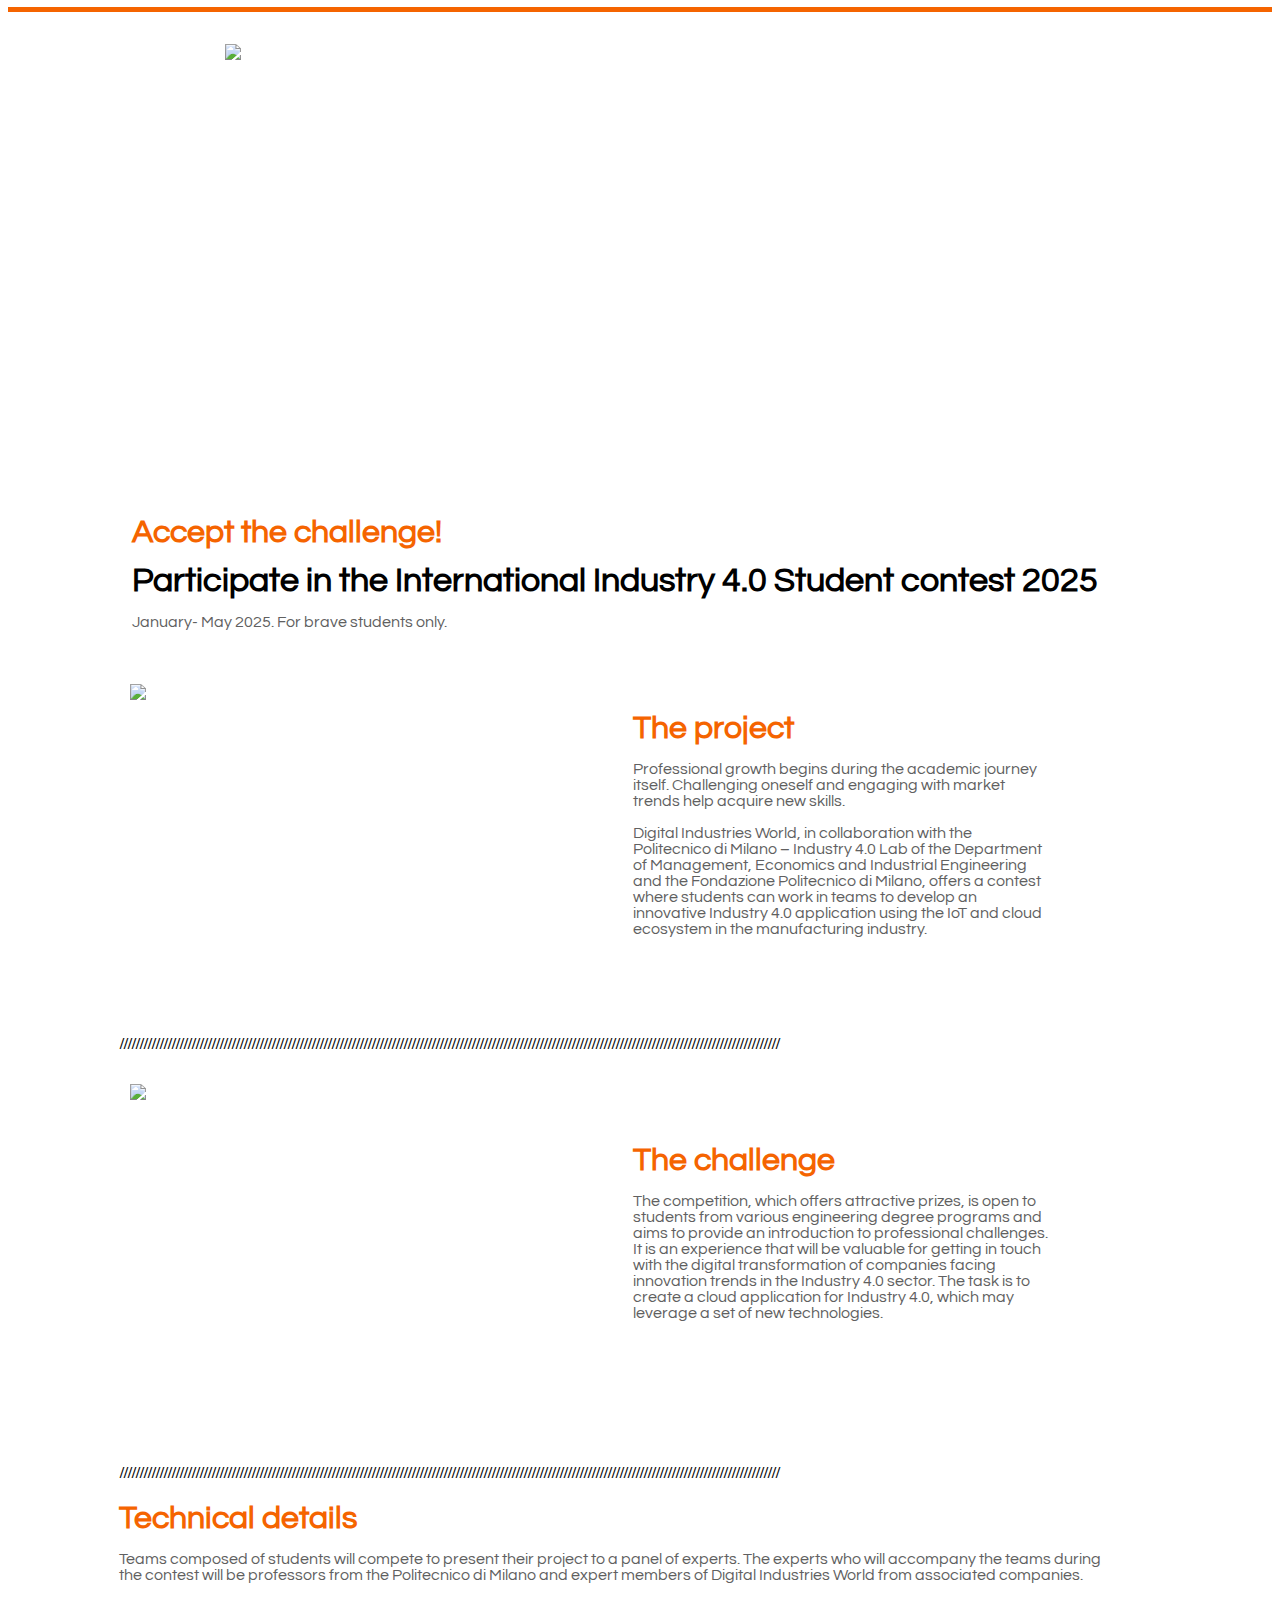
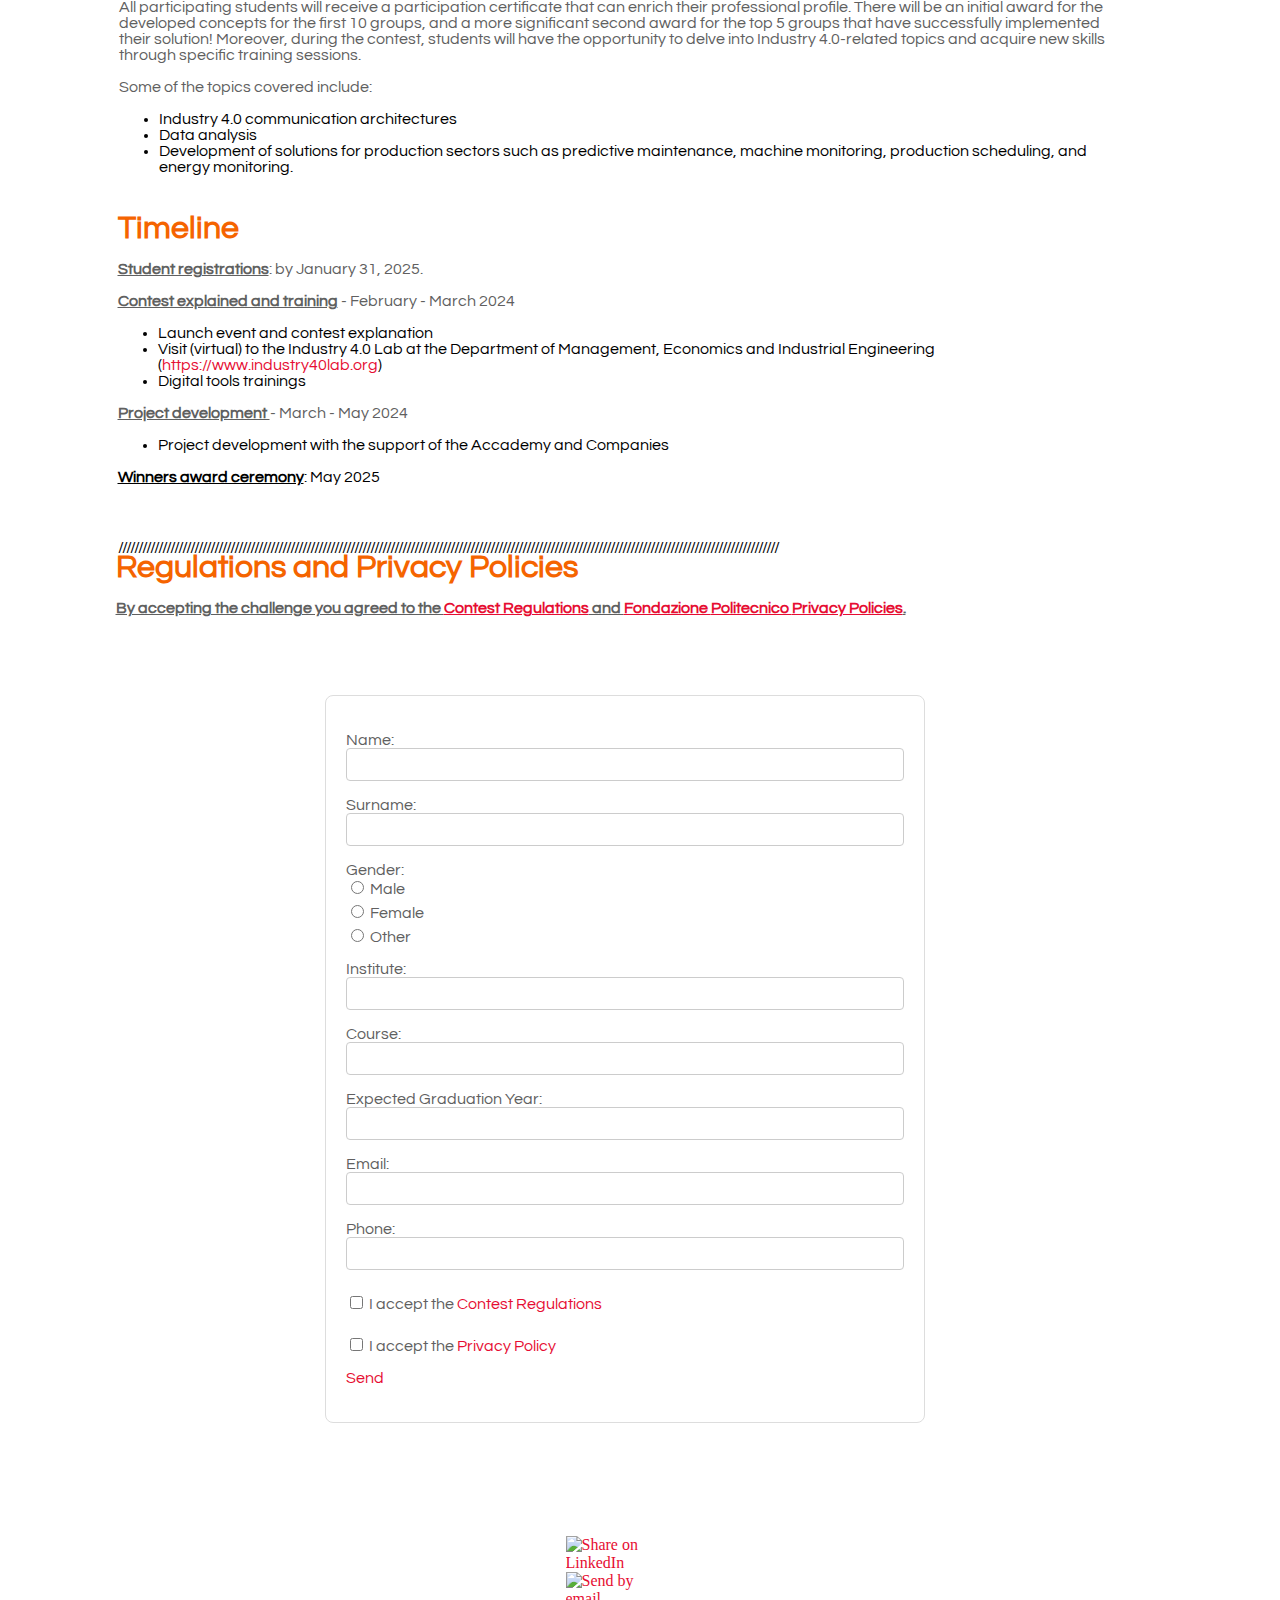
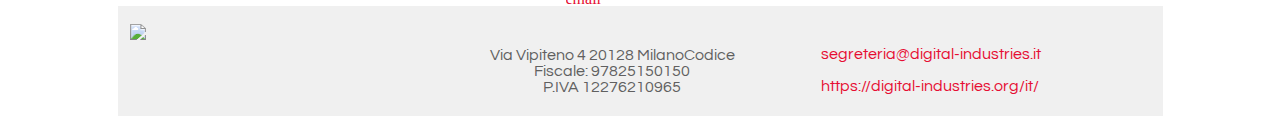
==== editable.html @ 985f57b2 "Batch update" ====
<!DOCTYPE html><html lang="en"><head><script class="silex-json-styles" type="text/javascript" data-silex-static="">
    window.silex = window.silex || {}
    window.silex.data = {"site":{"width":1045},"pages":[{"id":"page-home","displayName":"Home","link":{"linkType":"LinkTypePage","href":"#!page-home"},"canDelete":true,"canProperties":true,"canMove":true,"canRename":true,"opened":false}]}</script>
    <title>Industry 4.0 Student Contest</title>
    <meta charset="UTF-8">
    <meta name="generator" content="Silex v2.2.14">

    <style class="silex-style">* {box-sizing: border-box; margin: 10; padding: 10;}form {max-width: 600px; margin: 20px auto; padding: 20px; border: 1px solid #ddd; border-radius: 8px;}div {margin-bottom: 15px;}label {display: block; margin-bottom: 5px;}input[type="text"],
input[type="email"],
input[type="tel"],
input[type="number"] {width: 100%; padding: 8px; border: 1px solid #ccc; border-radius: 4px;}.radio-group label {display: inline-block; margin-right: 10px;}input[type="checkbox"],
input[type="submit"] {margin-top: 10px;}input[type="submit"] {background-color: #555555; color: white; border: none; padding: 10px 20px; border-radius: 5px; cursor: pointer;}input[type="submit"]:hover {background-color: #E60D32;}@media (max-width: 600px) {form {padding: 15px;}.radio-group label {display: block; margin-bottom: 5px;}}</style>
    <style class="silex-inline-styles">.body-initial {cursor: auto; background-color: rgba(255,255,255,1); position: static;}.silex-id-1483130857943-13 {background-color: rgba(245,100,0,1); min-width: 980px; position: static; margin-top: -1px;}.silex-id-1483130857943-12 {background-color: transparent; min-height: 5px; position: relative; margin-left: auto; margin-right: auto;}.silex-id-1483131519736-31 {position: static; margin-top: -1px; background-color: transparent;}.silex-id-1483131519736-30 {background-color: transparent; min-height: 148px; position: relative; margin-left: auto; margin-right: auto;}.silex-id-1436036524230-27 {width: 977px; top: -1px; left: 13px; min-height: 147px; position: absolute; background-color: transparent; margin-left: 1px;}.silex-id-1483130397853-8 {position: static; margin-top: -1px; background-color: transparent;}.silex-id-1483130397854-9 {background-color: transparent; min-height: 331.9895935058594px; position: relative; margin-left: auto; margin-right: auto;}.silex-id-1436036523626-21 {width: 415px; top: 45px; left: 515px; min-height: 248px; position: absolute;}.silex-id-1483131239726-14 {position: static; margin-top: -1px;}.silex-id-1483131239727-15 {background-color: transparent; min-height: 415.4869689941406px; position: relative; margin-left: auto; margin-right: auto;}.silex-id-1483131239727-17 {width: 978px; top: 22px; left: 1px; min-height: 26px; position: absolute;}.silex-id-1483131239727-16 {width: 456px; top: 17.002593994140625px; left: 12.725189208984375px; height: 295px; position: absolute;}.silex-id-1483131239727-18 {width: 415px; top: 131px; left: 515px; min-height: 198px; position: absolute;}.silex-id-1483131242514-19 {position: static; margin-top: -1px;}.silex-id-1483131242514-20 {background-color: transparent; min-height: 355px; position: relative; margin-left: auto; margin-right: auto;}.silex-id-1483131242515-22 {width: 978px; top: 22px; left: 1px; min-height: 26px; position: absolute;}.silex-id-1483131242515-23 {width: 990px; top: 60px; left: 1px; min-height: 306px; position: absolute;}.silex-id-1483131410737-26 {background-color: transparent; min-height: 525px; position: relative; margin-left: auto; margin-right: auto;}.silex-id-1436036521716-2 {width: 457px; top: 59px; left: 522px; min-height: 393px; position: absolute;}.silex-id-1436036522220-7 {width: 271px; top: 24.69110107421875px; left: 359px; min-height: 88px; position: absolute;}.silex-id-1706621269499-12 {position: static; background-color: transparent;}.silex-id-1706621269508-13 {min-height: 985px; background-color: rgb(255, 255, 255); position: relative; margin-left: auto; margin-right: auto;}.silex-id-1706621905171-20 {position: static;}.silex-id-1706621905171-21 {min-height: 110px; background-color: rgba(240,240,240,1); position: relative; margin-left: auto; margin-right: auto;}.silex-id-1706622668402-23 {width: 972px; min-height: 106.65625px; position: absolute; top: 30px; left: -2px;}.silex-id-1706632173088-25 {width: 976px; top: 18px; left: 0px; min-height: 39px; position: absolute;}.silex-id-1706634041254-1 {width: 256px; min-height: 85px; position: absolute; top: 24px; left: 703px;}.silex-id-1706634193693-2 {position: static;}.silex-id-1706634193694-3 {min-height: 69.75px; background-color: rgb(255, 255, 255); position: relative; margin-left: auto; margin-right: auto;}.silex-id-1706634204290-4 {width: 83px; min-height: 50px; background-color: transparent; position: absolute; top: -1px; left: 448px;}.silex-id-1706637664402-2 {width: 278px; height: 73px; position: absolute; top: 18px; left: 12.680496215820312px;}.silex-id-1706638518205-3 {width: 466px; height: 319px; position: absolute; top: 71px; left: 12.347198486328125px;}.silex-id-1706640988775-6 {min-height: 100px; background-color: rgba(255,255,255,1); position: relative; margin-left: auto; margin-right: auto;}.silex-id-1706641722774-8 {position: static;}.silex-id-1706641722774-9 {min-height: 464px; background-color: rgb(255, 255, 255); position: relative; margin-left: auto; margin-right: auto;}.silex-id-1706702263190-3 {min-height: 728.3125px; background-color: rgb(255, 255, 255); position: relative; margin-left: auto; margin-right: auto;}.silex-id-1706703063532-4 {position: static;}.silex-id-1706703063532-5 {min-height: 294px; background-color: rgb(255, 255, 255); position: relative; margin-left: auto; margin-right: auto;}.silex-id-1706703091020-8 {width: 981px; top: 0px; left: 0px; min-height: 297px; position: absolute;}.silex-id-1733834994401-3 {width: 868px; min-height: 813px; background-color: rgb(255, 255, 255); position: absolute; top: 154px; left: 73px;}.silex-id-1733840143765-8 {width: 803px; height: 437px; position: absolute; top: 17px; left: 107px;}@media only screen and (max-width: 480px) {.silex-id-1483131519736-31 {top: 401px; left: 0px;}.silex-id-1483131519736-30 {min-height: 415px;}.silex-id-1436036524230-27 {top: 44px; left: -1px; width: 440px; min-height: 325px;}.silex-id-1483130397853-8 {top: 730px; left: 0px;}.silex-id-1483130397854-9 {min-height: 445.433349609375px;}.silex-id-1483131239726-14 {top: 1470px; left: 0px;}.silex-id-1483131239727-15 {min-height: 735px;}.silex-id-1483131239727-16 {height: 322px; top: -5px; left: 0px; width: 464px;}.silex-id-1483131242514-19 {top: 2205px; left: 0px;}.silex-id-1483131242514-20 {min-height: 456.433349609375px;}.silex-id-1483131242515-23 {top: 384px; left: 15px; width: 415px; min-height: 314px;}.silex-id-1483131410737-26 {top: 0px; left: 12px; width: 445px; min-height: 791px;}.silex-id-1706703091020-8 {top: 384px; left: 15px; width: 415px; min-height: 314px;}}</style>

    <script type="text/javascript" src="https://editor.silex.me/static/2.12/jquery.js" data-silex-static=""></script>
    <script type="text/javascript" src="https://editor.silex.me/static/2.12/jquery-ui.js" data-silex-static="" data-silex-remove-publish=""></script>
    <script type="text/javascript" src="https://editor.silex.me/static/2.12/pageable.js" data-silex-static="" data-silex-remove-publish=""></script>
    <script type="text/javascript" src="https://editor.silex.me/static/2.12/front-end.js" data-silex-static=""></script>
    <link rel="stylesheet" href="https://editor.silex.me/static/2.12/normalize.css" data-silex-static="">
    <link rel="stylesheet" href="https://editor.silex.me/static/2.12/front-end.css" data-silex-static="">

    

    

    






    
    <style class="silex-style-settings">.website-width {width: 1045px;}@media (min-width: 481px) {.silex-editor {min-width: 1245px;}}</style>































    
    
<meta name="viewport" content="width=device-width, initial-scale=1"><script type="text/javascript" class="silex-script">function validateForm() {
    // Validate text fields
    var fields = ["name", "surname", "institute", "course", "graduationYear", "email", "phone"];
    for (var i = 0; i < fields.length; i++) {
        var field = document.forms["RegisterIndustryContest"][fields[i]].value;
        if (field == null || field == "") {
            alert("All fields must be filled out");
            return false;
        }
    }

    // Validate gender radio buttons
    if (!document.querySelector('input[name="gender"]:checked')) {
        alert("Please select a gender");
        return false;
    }

    // Validate checkboxes
    if (!document.forms["RegisterIndustryContest"]["acceptRegulationsAndPolicies"].checked) {
        alert("You must agree to the contest regulations and privacy policy");
        return false;
    }

    // Validate reCAPTCHA
    var recaptcha = grecaptcha.getResponse();
    if (recaptcha.length == 0) {
        alert("Please verify that you are not a robot");
        return false;
    }

    return true;
}</script><meta property="description" content="Industry 4.0 Student Contest - Politecnico di Milano - Digital Industries World"><link href="../../contest2024/main/assets/rsz_1mw_icon_32x32_transp.png" rel="shortcut icon"><link href="https://fonts.googleapis.com/css?family=Questrial" rel="stylesheet" class="silex-custom-font"><link href="https://fonts.googleapis.com/css?family=Noto" rel="stylesheet" class="silex-custom-font"><meta content="summary" property="twitter:card"><meta property="og:type" content="website"><meta property="twitter:title" content="Industry 4.0 Student Contest 2024"><meta property="og:title" content="Industry 4.0 Student Contest 2024"><meta property="twitter:description" content="Accept the challenge! Participate in the International Industry 4.0 Student Contest 2024, meet industry leaders and win fantastic awards!!"><meta property="og:description" content="Accept the challenge! Participate in the International Industry 4.0 Student Contest 2024, meet industry leaders and win fantastic awards!!"><meta property="twitter:image" content="https://mindsphereworlditalia-my.sharepoint.com/:i:/g/personal/segreteria_digital-industries_it/EdiGOzaI0X9IsjqJB8mJgxABerz6CBx1lq3GcPAYELrF3A?e=c0Lte7"><meta property="og:image" content="https://mindsphereworlditalia-my.sharepoint.com/:i:/g/personal/segreteria_digital-industries_it/EdiGOzaI0X9IsjqJB8mJgxABerz6CBx1lq3GcPAYELrF3A?e=c0Lte7"><style class="silex-prodotype-style" data-style-id="all-style">h1 {font-family: 'Questrial'; font-weight: bolder; color: #F56400; line-height: 0.5;}h2 {font-family: 'Questrial'; font-weight: bold; font-size: 34px; margin-top: 0; margin-bottom: 0;}h3 {font-family: 'Questrial'; font-weight: bold; font-size: 32px; color: #F56400; margin-top: 0; margin-bottom: 0;}.text-element > .silex-element-content {font-family: 'Questrial'; font-weight: normal;}p {font-family: 'Questrial'; color: #606060;}a {color: #E60D32; text-decoration: none;}[data-silex-href] {color: #E60D32; text-decoration: none;}b {text-decoration: underline;}@media only screen and (max-width: 480px) {h1 {line-height: 1;}.text-element > .silex-element-content {font-size: 22px;}}</style><style class="silex-prodotype-style" data-style-id="nav">.nav.text-element > .silex-element-content {text-align: center;}.nav a {color: #606060; text-decoration: none;}.nav [data-silex-href] {color: #606060; text-decoration: none;}.nav .page-link-active {color: #B4E5E8;}</style><style class="silex-prodotype-style" data-style-id="hamburger-menu">@media only screen and (max-width: 480px) {.hamburger-menu.text-element > .silex-element-content {line-height: 2;}.hamburger-menu a {color: #606060;}.hamburger-menu [data-silex-href] {color: #606060;}.hamburger-menu ul li {list-style-type: none; font-size: 1.5em;}.hamburger-menu .page-link-active {color: #B4E5E8;}}</style><style class="silex-prodotype-style" data-style-id="style-centered">.style-centered.text-element > .silex-element-content {text-align: center;}</style><meta content="summary_large_image" name="twitter:card"></head>

<body data-silex-type="container-element" class="body-initial all-style enable-mobile prevent-resizable prevent-selectable editable-style silex-runtime" data-silex-id="body-initial" style="">
    
    
    



    



































    













    
    

    



    
    






























<div data-silex-type="container-element" class="container-element editable-style silex-id-1483130857943-13 section-element small-height website-min-width hide-on-mobile prevent-resizable" data-silex-id="silex-id-1483130857943-13" style="">
        <div data-silex-type="container-element" class="editable-style silex-element-content website-width silex-id-1483130857943-12 container-element" data-silex-id="silex-id-1483130857943-12" style=""></div>
    </div><section data-silex-type="container-element" class="editable-style section-element silex-id-1706641722774-8 page-home paged-element" data-silex-id="silex-id-1706641722774-8" style=""><div data-silex-type="container-element" class="editable-style container-element silex-id-1706641722774-9 silex-element-content website-width prevent-draggable" data-silex-id="silex-id-1706641722774-9" style=""><div data-silex-type="image-element" class="editable-style image-element silex-id-1733840143765-8" data-silex-id="silex-id-1733840143765-8" style=""><img src="../../contest2024/main/assets/StudentContest2025.png"></div></div></section><section data-silex-type="container-element" class="container-element editable-style silex-id-1483131519736-31 section-element website-min-width prevent-resizable page-home paged-element" data-silex-id="silex-id-1483131519736-31" style="">
        <div data-silex-type="container-element" class="editable-style silex-element-content website-width silex-id-1483131519736-30 container-element" data-silex-id="silex-id-1483131519736-30" style="">
            
        <div data-silex-type="text-element" class="editable-style text-element silex-id-1436036524230-27" data-silex-id="silex-id-1436036524230-27" style="">
                <div class="silex-element-content normal"><h1>Accept the challenge!</h1><h2>Participate in the International Industry 4.0 Student contest 2025</h2>
                    <p>January- May 2025. For brave students only.</p>
                </div>
            </div></div>
    </section><section data-silex-type="container-element" class="container-element editable-style section-element silex-id-1483130397853-8 website-min-width prevent-resizable page-home paged-element" data-silex-id="silex-id-1483130397853-8" style="">
        <div data-silex-type="container-element" class="editable-style silex-element-content website-width container-element silex-id-1483130397854-9" data-silex-id="silex-id-1483130397854-9" style="">
            
            

            
        <div data-silex-type="image-element" class="editable-style image-element silex-id-1483131239727-16" data-silex-id="silex-id-1483131239727-16" style=""><img src="https://images.unsplash.com/photo-1567789884554-0b844b597180?crop=entropy&amp;cs=tinysrgb&amp;fit=max&amp;fm=jpg&amp;ixid=M3wzNDc5fDB8MXxzZWFyY2h8N3x8aW5kdXN0cnl8ZW58MHx8fHwxNzA2NjM4MzM5fDA&amp;ixlib=rb-4.0.3&amp;q=80&amp;w=1080"></div><div data-silex-type="text-element" class="editable-style text-element product-details silex-id-1436036523626-21" data-silex-id="silex-id-1436036523626-21" style="">
                <div class="silex-element-content normal">
                    <h3>The project</h3>
                    
                        
                    
                    
                        <p>Professional growth begins during the academic journey itself. Challenging oneself and engaging with market trends help acquire new skills.<br><br>Digital Industries World, in collaboration with the Politecnico di Milano – Industry 4.0 Lab of the Department of Management, Economics and Industrial Engineering and the Fondazione Politecnico di Milano, offers a contest where students can work in teams to develop an innovative Industry 4.0 application using the IoT and cloud ecosystem in the manufacturing industry.<br></p>
                    
                </div>
            </div></div>
    </section><section data-silex-type="container-element" class="container-element editable-style section-element silex-id-1483131239726-14 website-min-width prevent-resizable page-home paged-element" data-silex-id="silex-id-1483131239726-14">

        <div data-silex-type="container-element" class="editable-style silex-element-content website-width container-element silex-id-1483131239727-15" data-silex-id="silex-id-1483131239727-15" style="">
            
            

            
        <div data-silex-type="text-element" class="editable-style text-element full-width grey-text silex-id-1483131239727-17 hide-on-mobile" data-silex-id="silex-id-1483131239727-17">
                <div class="silex-element-content normal">
                    /////////////////////////////////////////////////////////////////////////////////////////////////////////////////////////////////////////////////////////////////////
                </div>
            </div><div data-silex-type="image-element" class="editable-style image-element silex-id-1706638518205-3" data-silex-id="silex-id-1706638518205-3" style=""><img src="https://images.unsplash.com/photo-1520333789090-1afc82db536a?crop=entropy&amp;cs=tinysrgb&amp;fit=max&amp;fm=jpg&amp;ixid=M3wzNDc5fDB8MXxzZWFyY2h8Mjd8fGRpZ2l0YWwlMjBpbmR1c3RyeXxlbnwwfHx8fDE3MDY2Mzg0OTB8MA&amp;ixlib=rb-4.0.3&amp;q=80&amp;w=1080"></div><div data-silex-type="text-element" class="editable-style text-element product-details silex-id-1483131239727-18" data-silex-id="silex-id-1483131239727-18" style="">
                <div class="silex-element-content normal">
                    <h3>The challenge</h3>
                    
                        
                    
                    
                        <p>The competition, which offers attractive prizes, is open to students from various engineering degree programs and aims to provide an introduction to professional challenges. It is an experience that will be valuable for getting in touch with the digital transformation of companies facing innovation trends in the Industry 4.0 sector. The task is to create a cloud application for Industry 4.0, which may leverage a set of new technologies.<br></p>
                    
                </div>
            </div></div>
    </section><section data-silex-type="container-element" class="container-element editable-style section-element silex-id-1483131242514-19 website-min-width prevent-resizable page-home paged-element" data-silex-id="silex-id-1483131242514-19">

        <div data-silex-type="container-element" class="editable-style silex-element-content website-width container-element silex-id-1483131242514-20" data-silex-id="silex-id-1483131242514-20" style="">
            
            

            
        <div data-silex-type="text-element" class="editable-style text-element full-width grey-text silex-id-1483131242515-22 hide-on-mobile" data-silex-id="silex-id-1483131242515-22">
                <div class="silex-element-content normal">
                    /////////////////////////////////////////////////////////////////////////////////////////////////////////////////////////////////////////////////////////////////////
                </div>
            </div><div data-silex-type="text-element" class="editable-style text-element product-details silex-id-1483131242515-23" data-silex-id="silex-id-1483131242515-23" style="">
                <div class="silex-element-content normal">
                    <h3>Technical details</h3>
                    
                        
                    
                    
                        <p>Teams composed of students will compete to present their project to a panel of experts. The experts who will accompany the teams during the contest will be professors from the Politecnico di Milano and expert members of Digital Industries World from associated companies. <br><br>All participating students will receive a participation certificate that can enrich their professional profile. There will be an initial award for the developed concepts for the first 10 groups, and a more significant second award for the top 5 groups that have successfully implemented their solution! Moreover, during the contest, students will have the opportunity to delve into Industry 4.0-related topics and acquire new skills through specific training sessions.<br><br>Some of the topics covered include:<br></p><ul><li>  Industry 4.0 communication architectures</li><li>  Data analysis</li><li>  Development of solutions for production sectors such as predictive maintenance, machine monitoring, production scheduling, and energy monitoring.</li></ul><p></p>
                    
                </div>
            </div></div>
    </section><section data-silex-type="container-element" class="editable-style section-element silex-id-1706703063532-4 page-home paged-element" data-silex-id="silex-id-1706703063532-4" style=""><div data-silex-type="container-element" class="editable-style container-element silex-id-1706703063532-5 silex-element-content website-width prevent-draggable" data-silex-id="silex-id-1706703063532-5" style=""><div data-silex-type="text-element" class="editable-style text-element silex-id-1706703091020-8 product-details" data-silex-id="silex-id-1706703091020-8" title="" style=""><div class="silex-element-content normal">
                    <h3>Timeline</h3>
                    
                        
                    
                    
                        <p><b>Student
registrations</b>: by January 31,
2025.<br></p>

<p><b>Contest explained and training</b> - February - March 2024</p>

<p></p><ul><li>Launch event and contest explanation</li><li>Visit
(virtual) to the Industry 4.0 Lab at the Department of Management, Economics and
Industrial Engineering (<a href="https://www.industry40lab.org">https://www.industry40lab.org</a>)</li><li>Digital tools trainings</li></ul>



<p><b>Project development&nbsp;</b>- March - May 2024</p>

<p></p><ul><li>Project development with the support
of the Accademy and Companies</li></ul><p></p>

<b>Winners award ceremony</b>: May 2025<br><p></p><p></p>
                    
                </div></div></div></section><section data-silex-type="container-element" class="editable-style section-element silex-id-1706621269499-12 page-home paged-element" data-silex-id="silex-id-1706621269499-12" style=""><div data-silex-type="container-element" class="editable-style container-element silex-id-1706621269508-13 silex-element-content website-width prevent-draggable" data-silex-id="silex-id-1706621269508-13" style=""><div data-silex-type="text-element" class="editable-style text-element silex-id-1706632173088-25 full-width grey-text hide-on-mobile" data-silex-id="silex-id-1706632173088-25" title="" style=""><div class="silex-element-content normal">
                    /////////////////////////////////////////////////////////////////////////////////////////////////////////////////////////////////////////////////////////////////////
                </div></div><div data-silex-type="text-element" class="editable-style text-element silex-id-1706622668402-23 page-home paged-element" data-silex-id="silex-id-1706622668402-23" style=""><div class="silex-element-content normal"><h3>Regulations and Privacy Policies</h3><p></p><p><b>By accepting the challenge
you agreed to the </b><a href="https://mindsphereworlditalia-my.sharepoint.com/:b:/g/personal/segreteria_digital-industries_it/EanlhNmRC_tLqLolCWpLkZwBXn-FRxsTabhXJ-xCpa49gw?e=0gcQWg" target="_blank" title="Contest regulation"><b>Contest Regulations</b></a><b>&nbsp;and </b><a href="#!page-home" title="Fondazione Politecnico Privacy Policies" class="page-link-active"><b>Fondazione </b></a><a href="https://www.fondazionepolitecnico.it/privacy-policy/" target="_blank" title="Fondazione Politecnico Privacy Policies"><b>Politecnico </b></a><a href="#!page-home" title="Fondazione Politecnico Privacy Policies" class="page-link-active"><b>Privacy Policies</b></a><b>.</b></p><p></p><span class="_wysihtml-temp-caret-fix" style="position: absolute; display: block; min-width: 1px; z-index: 99999;">﻿</span></div></div><div data-silex-type="html-element" class="editable-style html-element silex-id-1733834994401-3" data-silex-id="silex-id-1733834994401-3" style=""><div class="silex-element-content"><form name="RegisterIndustryContest" method="POST" data-netlify-recaptcha="true" data-netlify="true" onsubmit="return validateForm()">
        <p>
            <label>Name: <input type="text" name="name"></label>
        </p>
        <p>
            <label>Surname: <input type="text" name="surname"></label>
        </p>
        <p>
            Gender: 
            <label><input type="radio" name="gender" value="male"> Male</label>
            <label><input type="radio" name="gender" value="female"> Female</label>
            <label><input type="radio" name="gender" value="other"> Other</label>
        </p>
        <p>
            <label>Institute: <input type="text" name="institute"></label>
        </p>
        <p>
            <label>Course: <input type="text" name="course"></label>
        </p>
        <p>
            <label>Expected Graduation Year: <input type="number" name="graduationYear" min="2024"></label>
        </p>
        <p>
            <label>Email: <input type="email" name="email"></label>
        </p>
        <p>
            <label>Phone: <input type="tel" name="phone"></label>
        </p>
        <p>
            <label>
                <input type="checkbox" name="acceptRegulations"> 
                I accept the <a href="path_to_regulations.html" target="_blank">Contest Regulations</a>
            </label>
        </p>
        <p>
            <label>
                <input type="checkbox" name="acceptPrivacy"> 
                I accept the <a href="path_to_privacy_policy.html" target="_blank">Privacy Policy</a>
            </label>
        </p>
        <div data-netlify-recaptcha="true"></div>
        <p>
            <a class="button" type="submit" href="#">Send</a>
        </p>
    </form></div></div></div></section><section data-silex-type="container-element" class="editable-style section-element silex-id-1706634193693-2 page-home paged-element" data-silex-id="silex-id-1706634193693-2" style=""><div data-silex-type="container-element" class="editable-style container-element silex-id-1706634193694-3 silex-element-content website-width prevent-draggable" data-silex-id="silex-id-1706634193694-3" style=""><div data-silex-type="html-element" class="editable-style html-element silex-id-1706634204290-4 silex-component-share" data-silex-id="silex-id-1706634204290-4" style=""><div class="silex-element-content">
<ul class="share-buttons" id="id_1733839807166_128">
  
  
  
  
  
  
  
  
  <li><a href="http://www.linkedin.com/shareArticle?mini=true&amp;url=https://digital-industries.academy/&amp;title=Industry%204.0%20Student%20Contest%202025&amp;summary=Look%20at%20this!%20%0AIt%20sounds%20interesting&amp;source=https://digital-industries.academy/" target="_blank" title="Share on LinkedIn"><img alt="Share on LinkedIn" data-silex-static="" src="/static/2.7/simplesharingbuttons/flat_web_icon_set/color/LinkedIn.png"></a></li>
  
  
  
  
  <li><a href="mailto:?subject=Industry%204.0%20Student%20Contest%202025&amp;body=Look%20at%20this!%20%0AIt%20sounds%20interesting:%20https://digital-industries.academy/" target="_blank" title="Send email"><img alt="Send by email" data-silex-static="" src="/static/2.7/simplesharingbuttons/flat_web_icon_set/color/Email.png"></a></li>
  
</ul>

<style>#id_1733839807166_128.share-buttons {list-style: none; padding: 0;}#id_1733839807166_128.share-buttons li {display: inline;}#id_1733839807166_128.share-buttons .sr-only {position: absolute; clip: rect(1px, 1px, 1px, 1px); padding: 0; border: 0; height: 1px; width: 1px; overflow: hidden;}</style>
</div></div></div></section><section data-silex-type="container-element" class="editable-style section-element silex-id-1706621905171-20 page-home paged-element" data-silex-id="silex-id-1706621905171-20" style=""><div data-silex-type="container-element" class="editable-style container-element silex-id-1706621905171-21 silex-element-content website-width prevent-draggable" data-silex-id="silex-id-1706621905171-21" style=""><div data-silex-type="image-element" class="editable-style image-element silex-id-1706637664402-2" data-silex-id="silex-id-1706637664402-2" style=""><img src="../../contest2024/main/assets/diworld_logo_ita_orange_800.png"></div><div data-silex-type="text-element" class="editable-style text-element silex-id-1436036522220-7 full-width small-text style-centered" data-silex-id="silex-id-1436036522220-7" style="">
                <div class="silex-element-content normal">
                    <p>

</p><p>Via Vipiteno 4 20128 MilanoCodice Fiscale: 97825150150<br>P.IVA 12276210965<br></p><p></p><span class="_wysihtml-temp-caret-fix" style="position: absolute; display: block; min-width: 1px; z-index: 99999;">﻿</span></div>
            </div><div data-silex-type="text-element" class="editable-style text-element silex-id-1706634041254-1" data-silex-id="silex-id-1706634041254-1" style=""><div class="silex-element-content normal"><p><a href="mailto:segreteria@digital-industries.it" title="segreteria@digital-industries.it">segreteria@digital-industries.it</a></p><p><a href="mailto:segreteria@digital-industries.it" title="segreteria@digital-industries.it"></a><a href="https://digital-industries.org/it/" target="_self" title="Digital Industries World website">https://digital-industries.org/it/</a>

</p></div></div></div></section></body></html>
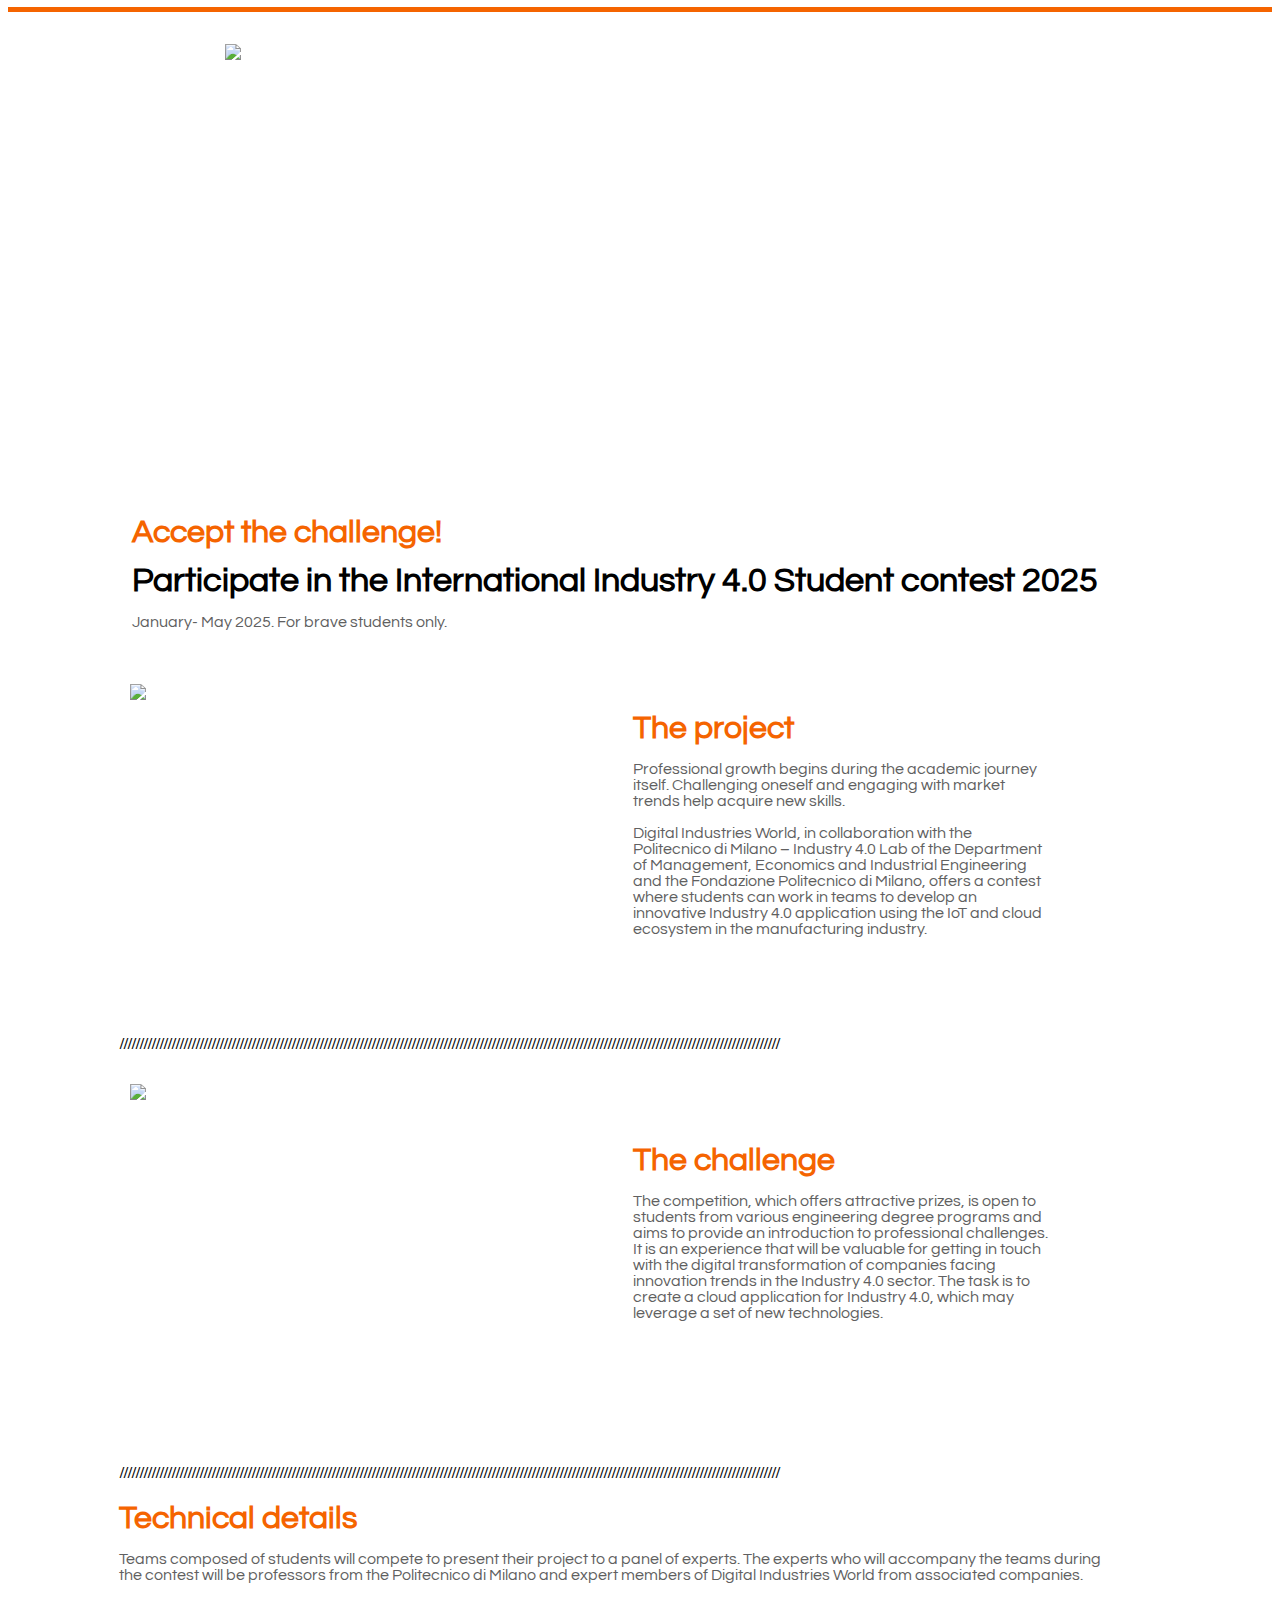
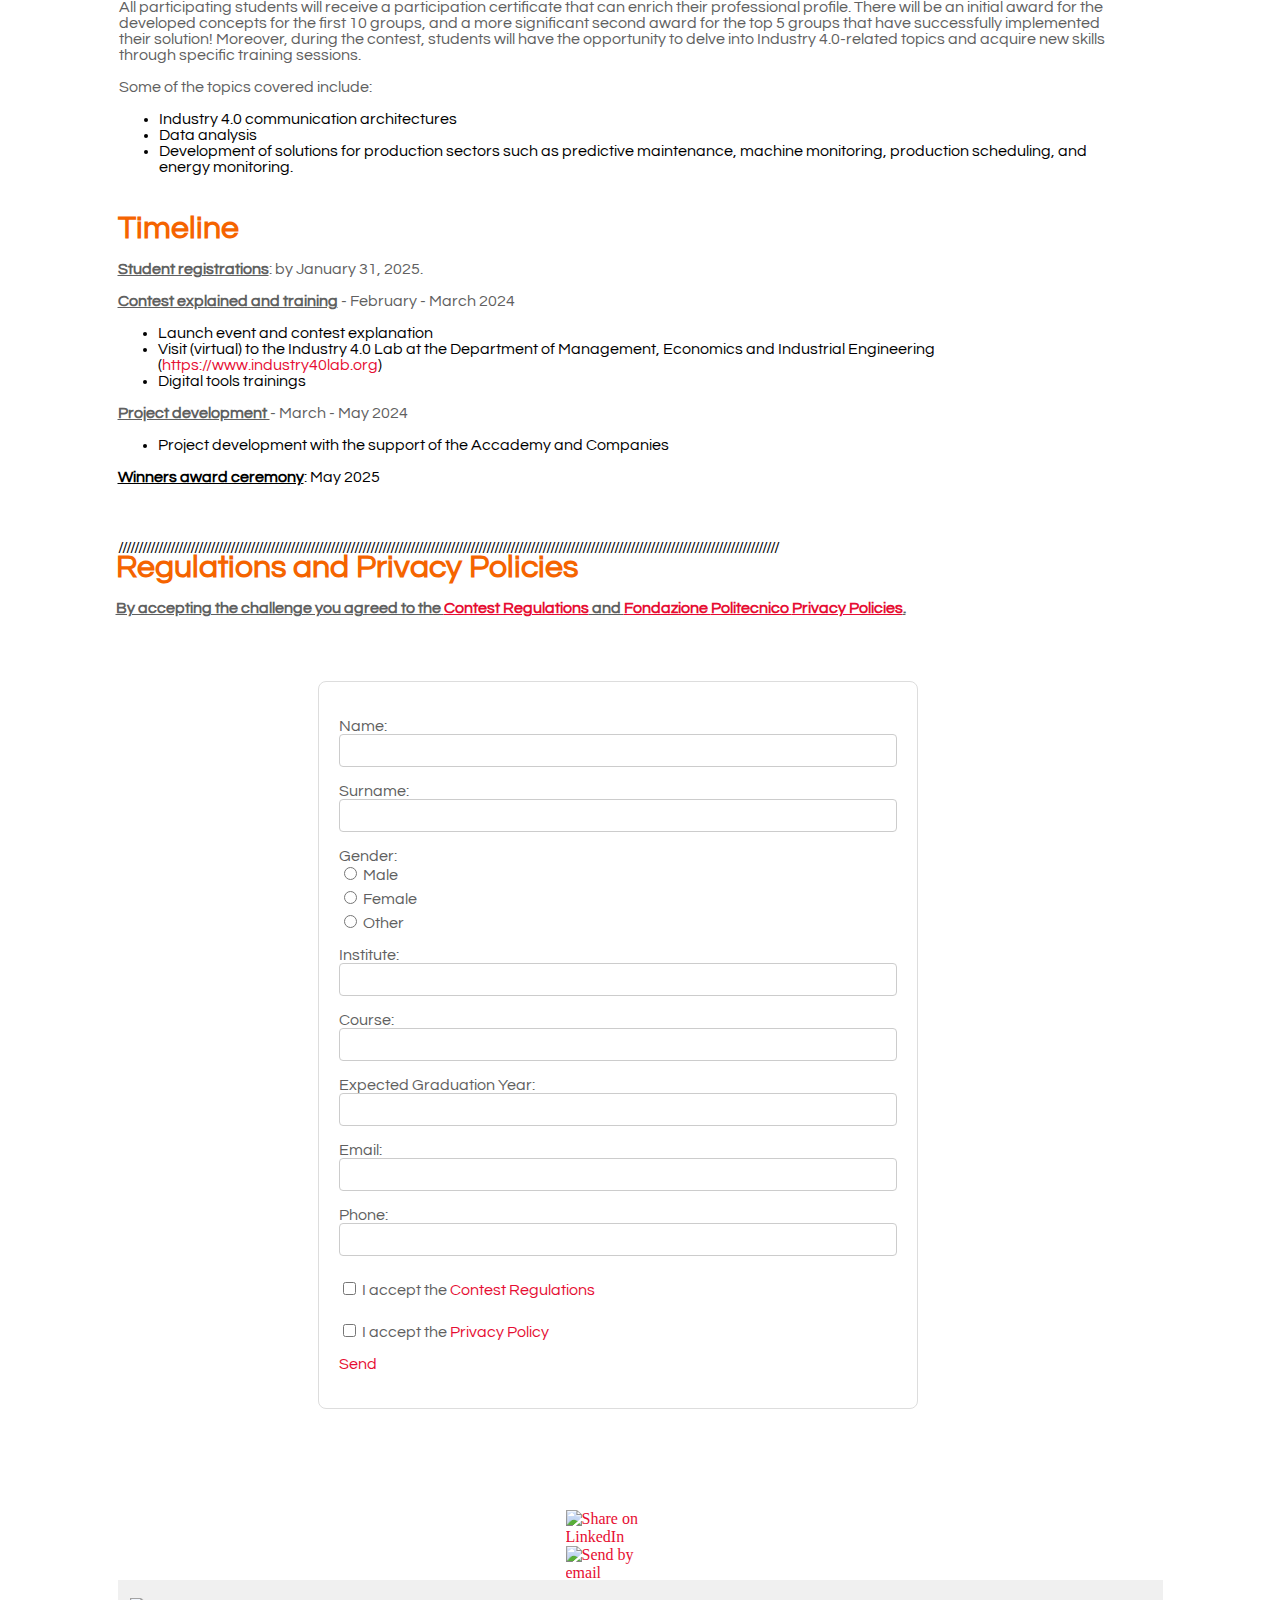
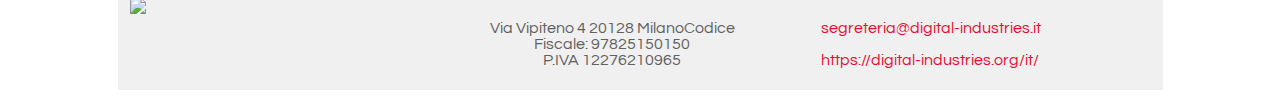
==== commit 7637f36d: "Batch update" ====
--- a/editable.html
+++ b/editable.html
@@ -10,7 +10,7 @@
 input[type="tel"],
 input[type="number"] {width: 100%; padding: 8px; border: 1px solid #ccc; border-radius: 4px;}.radio-group label {display: inline-block; margin-right: 10px;}input[type="checkbox"],
 input[type="submit"] {margin-top: 10px;}input[type="submit"] {background-color: #555555; color: white; border: none; padding: 10px 20px; border-radius: 5px; cursor: pointer;}input[type="submit"]:hover {background-color: #E60D32;}@media (max-width: 600px) {form {padding: 15px;}.radio-group label {display: block; margin-bottom: 5px;}}</style>
-    <style class="silex-inline-styles">.body-initial {cursor: auto; background-color: rgba(255,255,255,1); position: static;}.silex-id-1483130857943-13 {background-color: rgba(245,100,0,1); min-width: 980px; position: static; margin-top: -1px;}.silex-id-1483130857943-12 {background-color: transparent; min-height: 5px; position: relative; margin-left: auto; margin-right: auto;}.silex-id-1483131519736-31 {position: static; margin-top: -1px; background-color: transparent;}.silex-id-1483131519736-30 {background-color: transparent; min-height: 148px; position: relative; margin-left: auto; margin-right: auto;}.silex-id-1436036524230-27 {width: 977px; top: -1px; left: 13px; min-height: 147px; position: absolute; background-color: transparent; margin-left: 1px;}.silex-id-1483130397853-8 {position: static; margin-top: -1px; background-color: transparent;}.silex-id-1483130397854-9 {background-color: transparent; min-height: 331.9895935058594px; position: relative; margin-left: auto; margin-right: auto;}.silex-id-1436036523626-21 {width: 415px; top: 45px; left: 515px; min-height: 248px; position: absolute;}.silex-id-1483131239726-14 {position: static; margin-top: -1px;}.silex-id-1483131239727-15 {background-color: transparent; min-height: 415.4869689941406px; position: relative; margin-left: auto; margin-right: auto;}.silex-id-1483131239727-17 {width: 978px; top: 22px; left: 1px; min-height: 26px; position: absolute;}.silex-id-1483131239727-16 {width: 456px; top: 17.002593994140625px; left: 12.725189208984375px; height: 295px; position: absolute;}.silex-id-1483131239727-18 {width: 415px; top: 131px; left: 515px; min-height: 198px; position: absolute;}.silex-id-1483131242514-19 {position: static; margin-top: -1px;}.silex-id-1483131242514-20 {background-color: transparent; min-height: 355px; position: relative; margin-left: auto; margin-right: auto;}.silex-id-1483131242515-22 {width: 978px; top: 22px; left: 1px; min-height: 26px; position: absolute;}.silex-id-1483131242515-23 {width: 990px; top: 60px; left: 1px; min-height: 306px; position: absolute;}.silex-id-1483131410737-26 {background-color: transparent; min-height: 525px; position: relative; margin-left: auto; margin-right: auto;}.silex-id-1436036521716-2 {width: 457px; top: 59px; left: 522px; min-height: 393px; position: absolute;}.silex-id-1436036522220-7 {width: 271px; top: 24.69110107421875px; left: 359px; min-height: 88px; position: absolute;}.silex-id-1706621269499-12 {position: static; background-color: transparent;}.silex-id-1706621269508-13 {min-height: 985px; background-color: rgb(255, 255, 255); position: relative; margin-left: auto; margin-right: auto;}.silex-id-1706621905171-20 {position: static;}.silex-id-1706621905171-21 {min-height: 110px; background-color: rgba(240,240,240,1); position: relative; margin-left: auto; margin-right: auto;}.silex-id-1706622668402-23 {width: 972px; min-height: 106.65625px; position: absolute; top: 30px; left: -2px;}.silex-id-1706632173088-25 {width: 976px; top: 18px; left: 0px; min-height: 39px; position: absolute;}.silex-id-1706634041254-1 {width: 256px; min-height: 85px; position: absolute; top: 24px; left: 703px;}.silex-id-1706634193693-2 {position: static;}.silex-id-1706634193694-3 {min-height: 69.75px; background-color: rgb(255, 255, 255); position: relative; margin-left: auto; margin-right: auto;}.silex-id-1706634204290-4 {width: 83px; min-height: 50px; background-color: transparent; position: absolute; top: -1px; left: 448px;}.silex-id-1706637664402-2 {width: 278px; height: 73px; position: absolute; top: 18px; left: 12.680496215820312px;}.silex-id-1706638518205-3 {width: 466px; height: 319px; position: absolute; top: 71px; left: 12.347198486328125px;}.silex-id-1706640988775-6 {min-height: 100px; background-color: rgba(255,255,255,1); position: relative; margin-left: auto; margin-right: auto;}.silex-id-1706641722774-8 {position: static;}.silex-id-1706641722774-9 {min-height: 464px; background-color: rgb(255, 255, 255); position: relative; margin-left: auto; margin-right: auto;}.silex-id-1706702263190-3 {min-height: 728.3125px; background-color: rgb(255, 255, 255); position: relative; margin-left: auto; margin-right: auto;}.silex-id-1706703063532-4 {position: static;}.silex-id-1706703063532-5 {min-height: 294px; background-color: rgb(255, 255, 255); position: relative; margin-left: auto; margin-right: auto;}.silex-id-1706703091020-8 {width: 981px; top: 0px; left: 0px; min-height: 297px; position: absolute;}.silex-id-1733834994401-3 {width: 868px; min-height: 813px; background-color: rgb(255, 255, 255); position: absolute; top: 154px; left: 73px;}.silex-id-1733840143765-8 {width: 803px; height: 437px; position: absolute; top: 17px; left: 107px;}@media only screen and (max-width: 480px) {.silex-id-1483131519736-31 {top: 401px; left: 0px;}.silex-id-1483131519736-30 {min-height: 415px;}.silex-id-1436036524230-27 {top: 44px; left: -1px; width: 440px; min-height: 325px;}.silex-id-1483130397853-8 {top: 730px; left: 0px;}.silex-id-1483130397854-9 {min-height: 445.433349609375px;}.silex-id-1483131239726-14 {top: 1470px; left: 0px;}.silex-id-1483131239727-15 {min-height: 735px;}.silex-id-1483131239727-16 {height: 322px; top: -5px; left: 0px; width: 464px;}.silex-id-1483131242514-19 {top: 2205px; left: 0px;}.silex-id-1483131242514-20 {min-height: 456.433349609375px;}.silex-id-1483131242515-23 {top: 384px; left: 15px; width: 415px; min-height: 314px;}.silex-id-1483131410737-26 {top: 0px; left: 12px; width: 445px; min-height: 791px;}.silex-id-1706703091020-8 {top: 384px; left: 15px; width: 415px; min-height: 314px;}}</style>
+    <style class="silex-inline-styles">.body-initial {cursor: auto; background-color: rgba(255,255,255,1); position: static;}.silex-id-1483130857943-13 {background-color: rgba(245,100,0,1); min-width: 980px; position: static; margin-top: -1px;}.silex-id-1483130857943-12 {background-color: transparent; min-height: 5px; position: relative; margin-left: auto; margin-right: auto;}.silex-id-1483131519736-31 {position: static; margin-top: -1px; background-color: transparent;}.silex-id-1483131519736-30 {background-color: transparent; min-height: 148px; position: relative; margin-left: auto; margin-right: auto;}.silex-id-1436036524230-27 {width: 977px; top: -1px; left: 13px; min-height: 147px; position: absolute; background-color: transparent; margin-left: 1px;}.silex-id-1483130397853-8 {position: static; margin-top: -1px; background-color: transparent;}.silex-id-1483130397854-9 {background-color: transparent; min-height: 331.9895935058594px; position: relative; margin-left: auto; margin-right: auto;}.silex-id-1436036523626-21 {width: 415px; top: 45px; left: 515px; min-height: 248px; position: absolute;}.silex-id-1483131239726-14 {position: static; margin-top: -1px;}.silex-id-1483131239727-15 {background-color: transparent; min-height: 415.4869689941406px; position: relative; margin-left: auto; margin-right: auto;}.silex-id-1483131239727-17 {width: 978px; top: 22px; left: 1px; min-height: 26px; position: absolute;}.silex-id-1483131239727-16 {width: 456px; top: 17.002593994140625px; left: 12.725189208984375px; height: 295px; position: absolute;}.silex-id-1483131239727-18 {width: 415px; top: 131px; left: 515px; min-height: 198px; position: absolute;}.silex-id-1483131242514-19 {position: static; margin-top: -1px;}.silex-id-1483131242514-20 {background-color: transparent; min-height: 355px; position: relative; margin-left: auto; margin-right: auto;}.silex-id-1483131242515-22 {width: 978px; top: 22px; left: 1px; min-height: 26px; position: absolute;}.silex-id-1483131242515-23 {width: 990px; top: 60px; left: 1px; min-height: 306px; position: absolute;}.silex-id-1483131410737-26 {background-color: transparent; min-height: 525px; position: relative; margin-left: auto; margin-right: auto;}.silex-id-1436036521716-2 {width: 457px; top: 59px; left: 522px; min-height: 393px; position: absolute;}.silex-id-1436036522220-7 {width: 271px; top: 24.69110107421875px; left: 359px; min-height: 88px; position: absolute;}.silex-id-1706621269499-12 {position: static; background-color: transparent;}.silex-id-1706621269508-13 {min-height: 104px; background-color: rgb(255, 255, 255); position: relative; margin-left: auto; margin-right: auto;}.silex-id-1706621905171-20 {position: static;}.silex-id-1706621905171-21 {min-height: 110px; background-color: rgba(240,240,240,1); position: relative; margin-left: auto; margin-right: auto;}.silex-id-1706622668402-23 {width: 972px; min-height: 106.65625px; position: absolute; top: 30px; left: -2px;}.silex-id-1706632173088-25 {width: 976px; top: 18px; left: 0px; min-height: 39px; position: absolute;}.silex-id-1706634041254-1 {width: 256px; min-height: 85px; position: absolute; top: 24px; left: 703px;}.silex-id-1706634193693-2 {position: static;}.silex-id-1706634193694-3 {min-height: 69.75px; background-color: rgb(255, 255, 255); position: relative; margin-left: auto; margin-right: auto;}.silex-id-1706634204290-4 {width: 83px; min-height: 50px; background-color: transparent; position: absolute; top: -1px; left: 448px;}.silex-id-1706637664402-2 {width: 278px; height: 73px; position: absolute; top: 18px; left: 12.680496215820312px;}.silex-id-1706638518205-3 {width: 466px; height: 319px; position: absolute; top: 71px; left: 12.347198486328125px;}.silex-id-1706640988775-6 {min-height: 100px; background-color: rgba(255,255,255,1); position: relative; margin-left: auto; margin-right: auto;}.silex-id-1706641722774-8 {position: static;}.silex-id-1706641722774-9 {min-height: 464px; background-color: rgb(255, 255, 255); position: relative; margin-left: auto; margin-right: auto;}.silex-id-1706702263190-3 {min-height: 728.3125px; background-color: rgb(255, 255, 255); position: relative; margin-left: auto; margin-right: auto;}.silex-id-1706703063532-4 {position: static;}.silex-id-1706703063532-5 {min-height: 294px; background-color: rgb(255, 255, 255); position: relative; margin-left: auto; margin-right: auto;}.silex-id-1706703091020-8 {width: 981px; top: 0px; left: 0px; min-height: 297px; position: absolute;}.silex-id-1733834994401-3 {width: 868px; min-height: 788px; background-color: rgb(255, 255, 255); position: absolute; top: 21px; left: 66px;}.silex-id-1733840143765-8 {width: 803px; height: 437px; position: absolute; top: 17px; left: 107px;}.silex-id-1733843950008-0 {position: static;}.silex-id-1733843950009-1 {min-height: 839.5625px; background-color: rgb(255, 255, 255); position: relative; margin-left: auto; margin-right: auto;}@media only screen and (max-width: 480px) {.silex-id-1483131519736-31 {top: 401px; left: 0px;}.silex-id-1483131519736-30 {min-height: 415px;}.silex-id-1436036524230-27 {top: 44px; left: -1px; width: 440px; min-height: 325px;}.silex-id-1483130397853-8 {top: 730px; left: 0px;}.silex-id-1483130397854-9 {min-height: 445.433349609375px;}.silex-id-1483131239726-14 {top: 1470px; left: 0px;}.silex-id-1483131239727-15 {min-height: 735px;}.silex-id-1483131239727-16 {height: 322px; top: -5px; left: 0px; width: 464px;}.silex-id-1483131242514-19 {top: 2205px; left: 0px;}.silex-id-1483131242514-20 {min-height: 456.433349609375px;}.silex-id-1483131242515-23 {top: 384px; left: 15px; width: 415px; min-height: 314px;}.silex-id-1483131410737-26 {top: 0px; left: 12px; width: 445px; min-height: 791px;}.silex-id-1706703091020-8 {top: 384px; left: 15px; width: 415px; min-height: 314px;}}</style>
 
     <script type="text/javascript" src="https://editor.silex.me/static/2.12/jquery.js" data-silex-static=""></script>
     <script type="text/javascript" src="https://editor.silex.me/static/2.12/jquery-ui.js" data-silex-static="" data-silex-remove-publish=""></script>
@@ -293,7 +293,7 @@
                 </div></div></div></section><section data-silex-type="container-element" class="editable-style section-element silex-id-1706621269499-12 page-home paged-element" data-silex-id="silex-id-1706621269499-12" style=""><div data-silex-type="container-element" class="editable-style container-element silex-id-1706621269508-13 silex-element-content website-width prevent-draggable" data-silex-id="silex-id-1706621269508-13" style=""><div data-silex-type="text-element" class="editable-style text-element silex-id-1706632173088-25 full-width grey-text hide-on-mobile" data-silex-id="silex-id-1706632173088-25" title="" style=""><div class="silex-element-content normal">
                     /////////////////////////////////////////////////////////////////////////////////////////////////////////////////////////////////////////////////////////////////////
                 </div></div><div data-silex-type="text-element" class="editable-style text-element silex-id-1706622668402-23 page-home paged-element" data-silex-id="silex-id-1706622668402-23" style=""><div class="silex-element-content normal"><h3>Regulations and Privacy Policies</h3><p></p><p><b>By accepting the challenge
-you agreed to the </b><a href="https://mindsphereworlditalia-my.sharepoint.com/:b:/g/personal/segreteria_digital-industries_it/EanlhNmRC_tLqLolCWpLkZwBXn-FRxsTabhXJ-xCpa49gw?e=0gcQWg" target="_blank" title="Contest regulation"><b>Contest Regulations</b></a><b>&nbsp;and </b><a href="#!page-home" title="Fondazione Politecnico Privacy Policies" class="page-link-active"><b>Fondazione </b></a><a href="https://www.fondazionepolitecnico.it/privacy-policy/" target="_blank" title="Fondazione Politecnico Privacy Policies"><b>Politecnico </b></a><a href="#!page-home" title="Fondazione Politecnico Privacy Policies" class="page-link-active"><b>Privacy Policies</b></a><b>.</b></p><p></p><span class="_wysihtml-temp-caret-fix" style="position: absolute; display: block; min-width: 1px; z-index: 99999;">﻿</span></div></div><div data-silex-type="html-element" class="editable-style html-element silex-id-1733834994401-3" data-silex-id="silex-id-1733834994401-3" style=""><div class="silex-element-content"><form name="RegisterIndustryContest" method="POST" data-netlify-recaptcha="true" data-netlify="true" onsubmit="return validateForm()">
+you agreed to the </b><a href="https://mindsphereworlditalia-my.sharepoint.com/:b:/g/personal/segreteria_digital-industries_it/EanlhNmRC_tLqLolCWpLkZwBXn-FRxsTabhXJ-xCpa49gw?e=0gcQWg" target="_blank" title="Contest regulation"><b>Contest Regulations</b></a><b>&nbsp;and </b><a href="#!page-home" title="Fondazione Politecnico Privacy Policies" class="page-link-active"><b>Fondazione </b></a><a href="https://www.fondazionepolitecnico.it/privacy-policy/" target="_blank" title="Fondazione Politecnico Privacy Policies"><b>Politecnico </b></a><a href="#!page-home" title="Fondazione Politecnico Privacy Policies" class="page-link-active"><b>Privacy Policies</b></a><b>.</b></p><p></p><span class="_wysihtml-temp-caret-fix" style="position: absolute; display: block; min-width: 1px; z-index: 99999;">﻿</span></div></div></div></section><section data-silex-type="container-element" class="editable-style section-element silex-id-1733843950008-0 page-home paged-element" data-silex-id="silex-id-1733843950008-0" style=""><div data-silex-type="container-element" class="editable-style container-element silex-id-1733843950009-1 silex-element-content website-width prevent-draggable" data-silex-id="silex-id-1733843950009-1" style=""><div data-silex-type="html-element" class="editable-style html-element silex-id-1733834994401-3" data-silex-id="silex-id-1733834994401-3" style=""><div class="silex-element-content"><form name="RegisterIndustryContest" method="POST" data-netlify="true">
         <p>
             <label>Name: <input type="text" name="name"></label>
         </p>
@@ -337,8 +337,9 @@
         <p>
             <a class="button" type="submit" href="#">Send</a>
         </p>
-    </form></div></div></div></section><section data-silex-type="container-element" class="editable-style section-element silex-id-1706634193693-2 page-home paged-element" data-silex-id="silex-id-1706634193693-2" style=""><div data-silex-type="container-element" class="editable-style container-element silex-id-1706634193694-3 silex-element-content website-width prevent-draggable" data-silex-id="silex-id-1706634193694-3" style=""><div data-silex-type="html-element" class="editable-style html-element silex-id-1706634204290-4 silex-component-share" data-silex-id="silex-id-1706634204290-4" style=""><div class="silex-element-content">
-<ul class="share-buttons" id="id_1733839807166_128">
+    </form>
+</div></div></div></section><section data-silex-type="container-element" class="editable-style section-element silex-id-1706634193693-2 page-home paged-element" data-silex-id="silex-id-1706634193693-2" style=""><div data-silex-type="container-element" class="editable-style container-element silex-id-1706634193694-3 silex-element-content website-width prevent-draggable" data-silex-id="silex-id-1706634193694-3" style=""><div data-silex-type="html-element" class="editable-style html-element silex-id-1706634204290-4 silex-component-share" data-silex-id="silex-id-1706634204290-4" style=""><div class="silex-element-content">
+<ul class="share-buttons" id="id_1733843494073_327">
   
   
   
@@ -356,7 +357,7 @@
   
 </ul>
 
-<style>#id_1733839807166_128.share-buttons {list-style: none; padding: 0;}#id_1733839807166_128.share-buttons li {display: inline;}#id_1733839807166_128.share-buttons .sr-only {position: absolute; clip: rect(1px, 1px, 1px, 1px); padding: 0; border: 0; height: 1px; width: 1px; overflow: hidden;}</style>
+<style>#id_1733843494073_327.share-buttons {list-style: none; padding: 0;}#id_1733843494073_327.share-buttons li {display: inline;}#id_1733843494073_327.share-buttons .sr-only {position: absolute; clip: rect(1px, 1px, 1px, 1px); padding: 0; border: 0; height: 1px; width: 1px; overflow: hidden;}</style>
 </div></div></div></section><section data-silex-type="container-element" class="editable-style section-element silex-id-1706621905171-20 page-home paged-element" data-silex-id="silex-id-1706621905171-20" style=""><div data-silex-type="container-element" class="editable-style container-element silex-id-1706621905171-21 silex-element-content website-width prevent-draggable" data-silex-id="silex-id-1706621905171-21" style=""><div data-silex-type="image-element" class="editable-style image-element silex-id-1706637664402-2" data-silex-id="silex-id-1706637664402-2" style=""><img src="../../contest2024/main/assets/diworld_logo_ita_orange_800.png"></div><div data-silex-type="text-element" class="editable-style text-element silex-id-1436036522220-7 full-width small-text style-centered" data-silex-id="silex-id-1436036522220-7" style="">
                 <div class="silex-element-content normal">
                     <p>
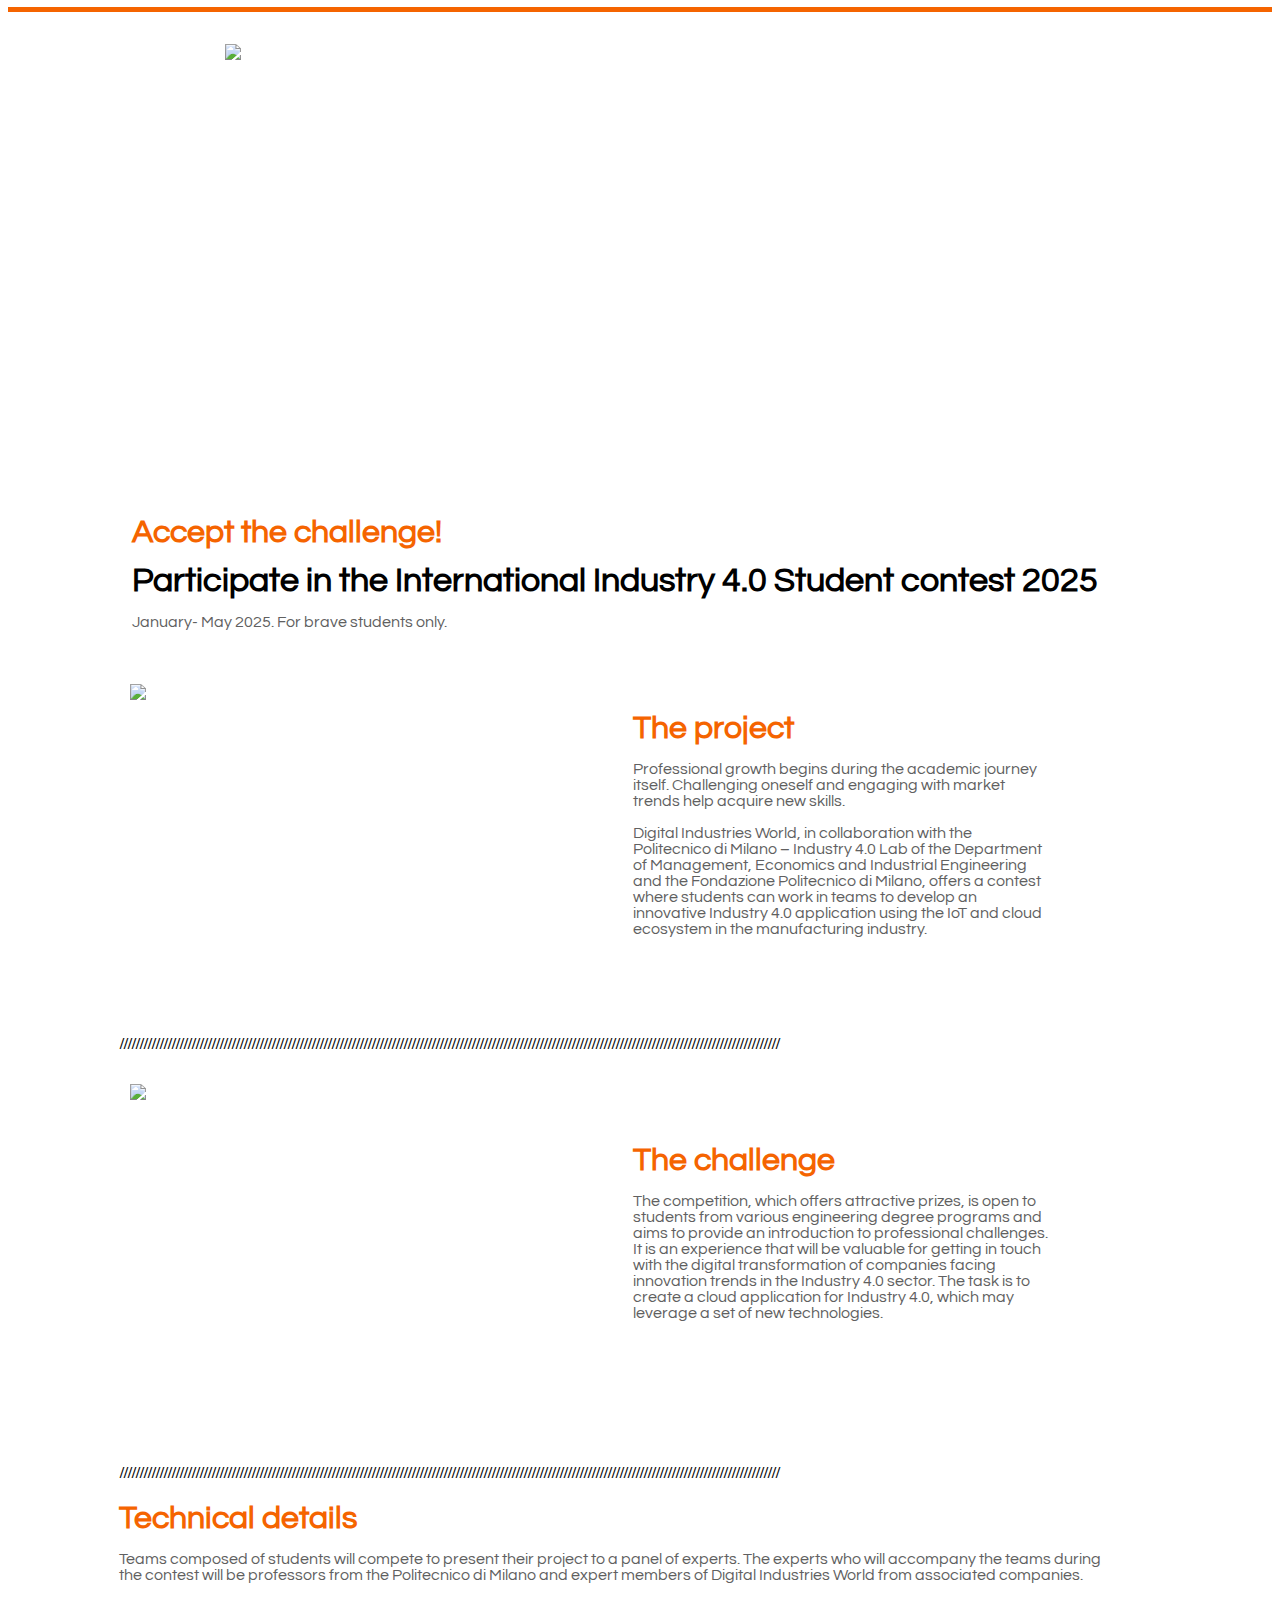
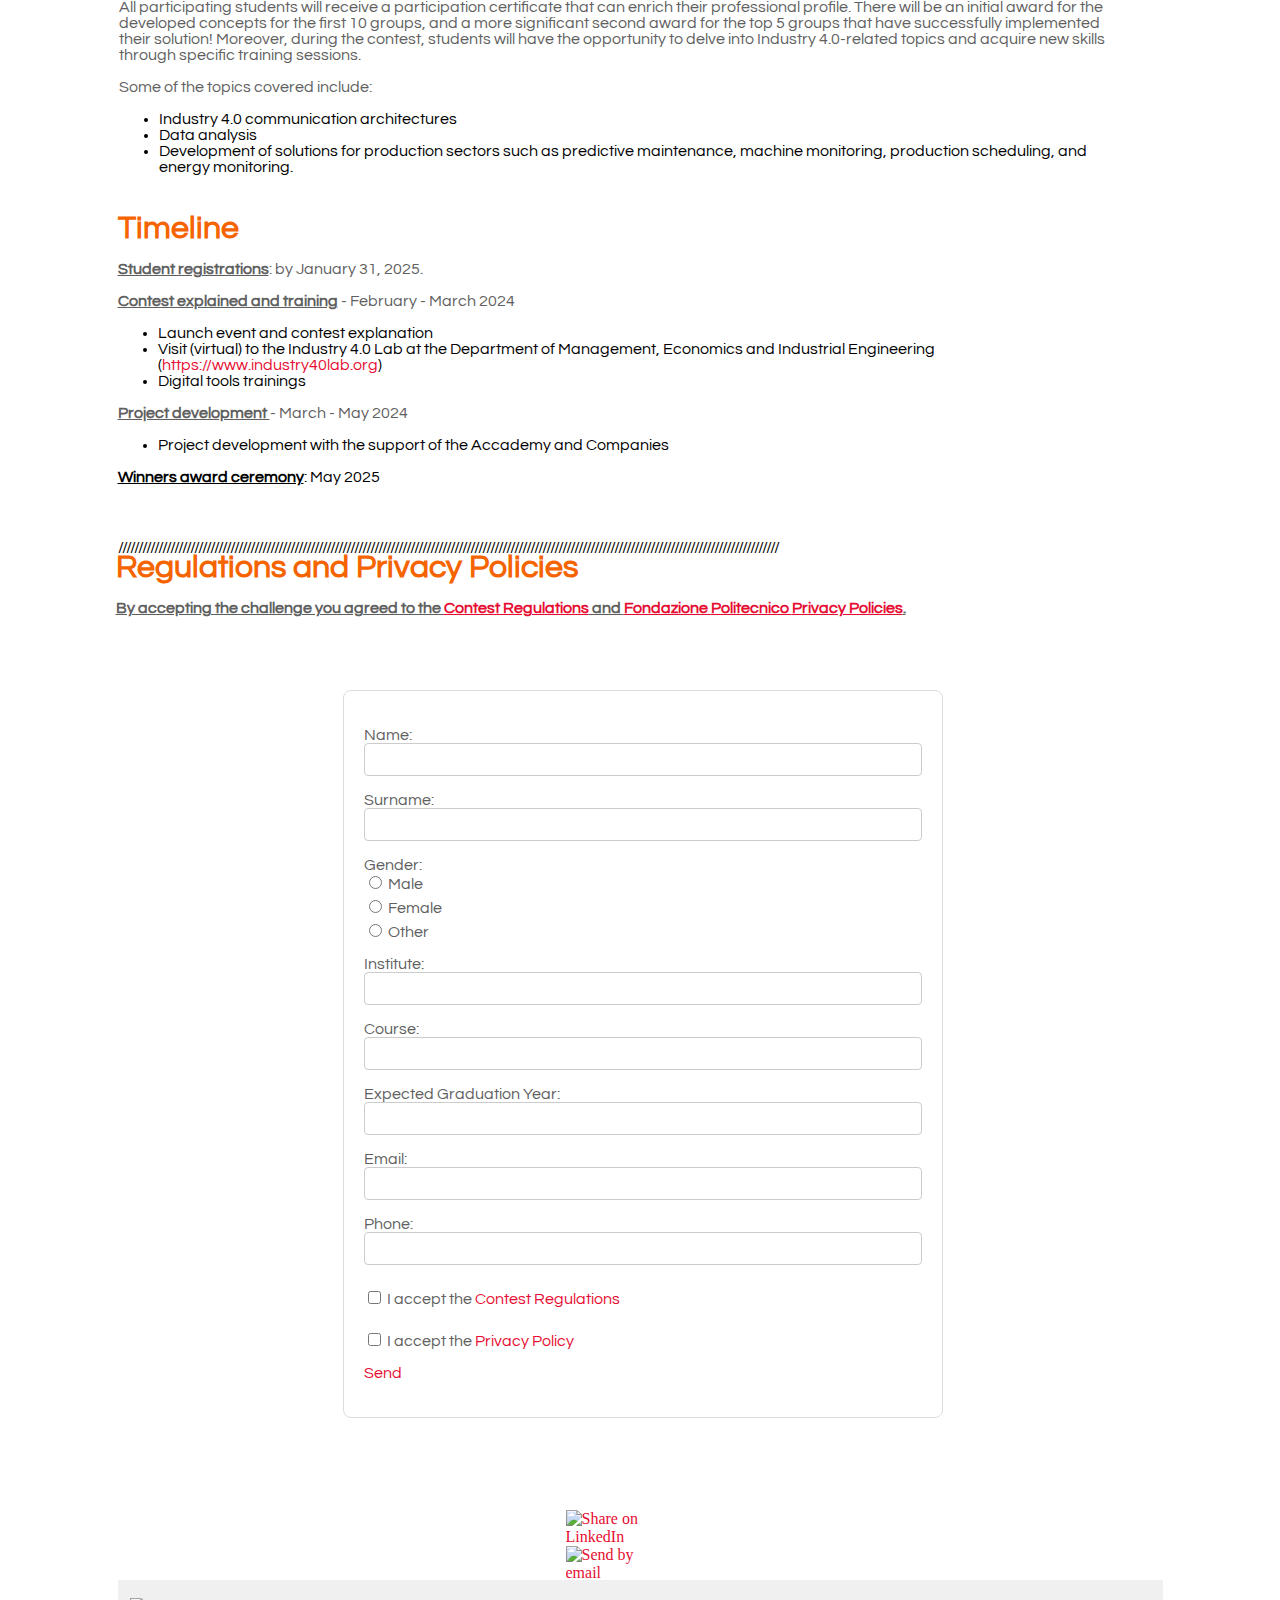
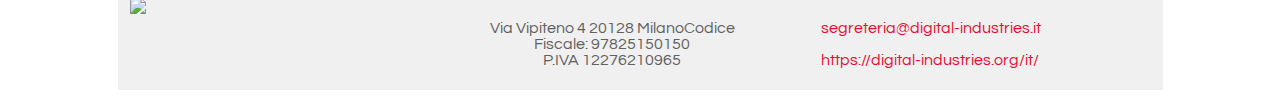
==== commit f4133201: "Batch update" ====
--- a/editable.html
+++ b/editable.html
@@ -10,7 +10,7 @@
 input[type="tel"],
 input[type="number"] {width: 100%; padding: 8px; border: 1px solid #ccc; border-radius: 4px;}.radio-group label {display: inline-block; margin-right: 10px;}input[type="checkbox"],
 input[type="submit"] {margin-top: 10px;}input[type="submit"] {background-color: #555555; color: white; border: none; padding: 10px 20px; border-radius: 5px; cursor: pointer;}input[type="submit"]:hover {background-color: #E60D32;}@media (max-width: 600px) {form {padding: 15px;}.radio-group label {display: block; margin-bottom: 5px;}}</style>
-    <style class="silex-inline-styles">.body-initial {cursor: auto; background-color: rgba(255,255,255,1); position: static;}.silex-id-1483130857943-13 {background-color: rgba(245,100,0,1); min-width: 980px; position: static; margin-top: -1px;}.silex-id-1483130857943-12 {background-color: transparent; min-height: 5px; position: relative; margin-left: auto; margin-right: auto;}.silex-id-1483131519736-31 {position: static; margin-top: -1px; background-color: transparent;}.silex-id-1483131519736-30 {background-color: transparent; min-height: 148px; position: relative; margin-left: auto; margin-right: auto;}.silex-id-1436036524230-27 {width: 977px; top: -1px; left: 13px; min-height: 147px; position: absolute; background-color: transparent; margin-left: 1px;}.silex-id-1483130397853-8 {position: static; margin-top: -1px; background-color: transparent;}.silex-id-1483130397854-9 {background-color: transparent; min-height: 331.9895935058594px; position: relative; margin-left: auto; margin-right: auto;}.silex-id-1436036523626-21 {width: 415px; top: 45px; left: 515px; min-height: 248px; position: absolute;}.silex-id-1483131239726-14 {position: static; margin-top: -1px;}.silex-id-1483131239727-15 {background-color: transparent; min-height: 415.4869689941406px; position: relative; margin-left: auto; margin-right: auto;}.silex-id-1483131239727-17 {width: 978px; top: 22px; left: 1px; min-height: 26px; position: absolute;}.silex-id-1483131239727-16 {width: 456px; top: 17.002593994140625px; left: 12.725189208984375px; height: 295px; position: absolute;}.silex-id-1483131239727-18 {width: 415px; top: 131px; left: 515px; min-height: 198px; position: absolute;}.silex-id-1483131242514-19 {position: static; margin-top: -1px;}.silex-id-1483131242514-20 {background-color: transparent; min-height: 355px; position: relative; margin-left: auto; margin-right: auto;}.silex-id-1483131242515-22 {width: 978px; top: 22px; left: 1px; min-height: 26px; position: absolute;}.silex-id-1483131242515-23 {width: 990px; top: 60px; left: 1px; min-height: 306px; position: absolute;}.silex-id-1483131410737-26 {background-color: transparent; min-height: 525px; position: relative; margin-left: auto; margin-right: auto;}.silex-id-1436036521716-2 {width: 457px; top: 59px; left: 522px; min-height: 393px; position: absolute;}.silex-id-1436036522220-7 {width: 271px; top: 24.69110107421875px; left: 359px; min-height: 88px; position: absolute;}.silex-id-1706621269499-12 {position: static; background-color: transparent;}.silex-id-1706621269508-13 {min-height: 104px; background-color: rgb(255, 255, 255); position: relative; margin-left: auto; margin-right: auto;}.silex-id-1706621905171-20 {position: static;}.silex-id-1706621905171-21 {min-height: 110px; background-color: rgba(240,240,240,1); position: relative; margin-left: auto; margin-right: auto;}.silex-id-1706622668402-23 {width: 972px; min-height: 106.65625px; position: absolute; top: 30px; left: -2px;}.silex-id-1706632173088-25 {width: 976px; top: 18px; left: 0px; min-height: 39px; position: absolute;}.silex-id-1706634041254-1 {width: 256px; min-height: 85px; position: absolute; top: 24px; left: 703px;}.silex-id-1706634193693-2 {position: static;}.silex-id-1706634193694-3 {min-height: 69.75px; background-color: rgb(255, 255, 255); position: relative; margin-left: auto; margin-right: auto;}.silex-id-1706634204290-4 {width: 83px; min-height: 50px; background-color: transparent; position: absolute; top: -1px; left: 448px;}.silex-id-1706637664402-2 {width: 278px; height: 73px; position: absolute; top: 18px; left: 12.680496215820312px;}.silex-id-1706638518205-3 {width: 466px; height: 319px; position: absolute; top: 71px; left: 12.347198486328125px;}.silex-id-1706640988775-6 {min-height: 100px; background-color: rgba(255,255,255,1); position: relative; margin-left: auto; margin-right: auto;}.silex-id-1706641722774-8 {position: static;}.silex-id-1706641722774-9 {min-height: 464px; background-color: rgb(255, 255, 255); position: relative; margin-left: auto; margin-right: auto;}.silex-id-1706702263190-3 {min-height: 728.3125px; background-color: rgb(255, 255, 255); position: relative; margin-left: auto; margin-right: auto;}.silex-id-1706703063532-4 {position: static;}.silex-id-1706703063532-5 {min-height: 294px; background-color: rgb(255, 255, 255); position: relative; margin-left: auto; margin-right: auto;}.silex-id-1706703091020-8 {width: 981px; top: 0px; left: 0px; min-height: 297px; position: absolute;}.silex-id-1733834994401-3 {width: 868px; min-height: 788px; background-color: rgb(255, 255, 255); position: absolute; top: 21px; left: 66px;}.silex-id-1733840143765-8 {width: 803px; height: 437px; position: absolute; top: 17px; left: 107px;}.silex-id-1733843950008-0 {position: static;}.silex-id-1733843950009-1 {min-height: 839.5625px; background-color: rgb(255, 255, 255); position: relative; margin-left: auto; margin-right: auto;}@media only screen and (max-width: 480px) {.silex-id-1483131519736-31 {top: 401px; left: 0px;}.silex-id-1483131519736-30 {min-height: 415px;}.silex-id-1436036524230-27 {top: 44px; left: -1px; width: 440px; min-height: 325px;}.silex-id-1483130397853-8 {top: 730px; left: 0px;}.silex-id-1483130397854-9 {min-height: 445.433349609375px;}.silex-id-1483131239726-14 {top: 1470px; left: 0px;}.silex-id-1483131239727-15 {min-height: 735px;}.silex-id-1483131239727-16 {height: 322px; top: -5px; left: 0px; width: 464px;}.silex-id-1483131242514-19 {top: 2205px; left: 0px;}.silex-id-1483131242514-20 {min-height: 456.433349609375px;}.silex-id-1483131242515-23 {top: 384px; left: 15px; width: 415px; min-height: 314px;}.silex-id-1483131410737-26 {top: 0px; left: 12px; width: 445px; min-height: 791px;}.silex-id-1706703091020-8 {top: 384px; left: 15px; width: 415px; min-height: 314px;}}</style>
+    <style class="silex-inline-styles">.body-initial {cursor: auto; background-color: rgba(255,255,255,1); position: static;}.silex-id-1483130857943-13 {background-color: rgba(245,100,0,1); min-width: 980px; position: static; margin-top: -1px;}.silex-id-1483130857943-12 {background-color: transparent; min-height: 5px; position: relative; margin-left: auto; margin-right: auto;}.silex-id-1483131519736-31 {position: static; margin-top: -1px; background-color: transparent;}.silex-id-1483131519736-30 {background-color: transparent; min-height: 148px; position: relative; margin-left: auto; margin-right: auto;}.silex-id-1436036524230-27 {width: 977px; top: -1px; left: 13px; min-height: 147px; position: absolute; background-color: transparent; margin-left: 1px;}.silex-id-1483130397853-8 {position: static; margin-top: -1px; background-color: transparent;}.silex-id-1483130397854-9 {background-color: transparent; min-height: 331.9895935058594px; position: relative; margin-left: auto; margin-right: auto;}.silex-id-1436036523626-21 {width: 415px; top: 45px; left: 515px; min-height: 248px; position: absolute;}.silex-id-1483131239726-14 {position: static; margin-top: -1px;}.silex-id-1483131239727-15 {background-color: transparent; min-height: 415.4869689941406px; position: relative; margin-left: auto; margin-right: auto;}.silex-id-1483131239727-17 {width: 978px; top: 22px; left: 1px; min-height: 26px; position: absolute;}.silex-id-1483131239727-16 {width: 456px; top: 17.002593994140625px; left: 12.725189208984375px; height: 295px; position: absolute;}.silex-id-1483131239727-18 {width: 415px; top: 131px; left: 515px; min-height: 198px; position: absolute;}.silex-id-1483131242514-19 {position: static; margin-top: -1px;}.silex-id-1483131242514-20 {background-color: transparent; min-height: 355px; position: relative; margin-left: auto; margin-right: auto;}.silex-id-1483131242515-22 {width: 978px; top: 22px; left: 1px; min-height: 26px; position: absolute;}.silex-id-1483131242515-23 {width: 990px; top: 60px; left: 1px; min-height: 306px; position: absolute;}.silex-id-1483131410737-26 {background-color: transparent; min-height: 525px; position: relative; margin-left: auto; margin-right: auto;}.silex-id-1436036521716-2 {width: 457px; top: 59px; left: 522px; min-height: 393px; position: absolute;}.silex-id-1436036522220-7 {width: 271px; top: 24.69110107421875px; left: 359px; min-height: 88px; position: absolute;}.silex-id-1706621269499-12 {position: static; background-color: transparent;}.silex-id-1706621269508-13 {min-height: 104px; background-color: rgb(255, 255, 255); position: relative; margin-left: auto; margin-right: auto;}.silex-id-1706621905171-20 {position: static;}.silex-id-1706621905171-21 {min-height: 110px; background-color: rgba(240,240,240,1); position: relative; margin-left: auto; margin-right: auto;}.silex-id-1706622668402-23 {width: 972px; min-height: 106.65625px; position: absolute; top: 30px; left: -2px;}.silex-id-1706632173088-25 {width: 976px; top: 18px; left: 0px; min-height: 39px; position: absolute;}.silex-id-1706634041254-1 {width: 256px; min-height: 85px; position: absolute; top: 24px; left: 703px;}.silex-id-1706634193693-2 {position: static;}.silex-id-1706634193694-3 {min-height: 69.75px; background-color: rgb(255, 255, 255); position: relative; margin-left: auto; margin-right: auto;}.silex-id-1706634204290-4 {width: 83px; min-height: 50px; background-color: transparent; position: absolute; top: -1px; left: 448px;}.silex-id-1706637664402-2 {width: 278px; height: 73px; position: absolute; top: 18px; left: 12.680496215820312px;}.silex-id-1706638518205-3 {width: 466px; height: 319px; position: absolute; top: 71px; left: 12.347198486328125px;}.silex-id-1706640988775-6 {min-height: 100px; background-color: rgba(255,255,255,1); position: relative; margin-left: auto; margin-right: auto;}.silex-id-1706641722774-8 {position: static;}.silex-id-1706641722774-9 {min-height: 464px; background-color: rgb(255, 255, 255); position: relative; margin-left: auto; margin-right: auto;}.silex-id-1706702263190-3 {min-height: 728.3125px; background-color: rgb(255, 255, 255); position: relative; margin-left: auto; margin-right: auto;}.silex-id-1706703063532-4 {position: static;}.silex-id-1706703063532-5 {min-height: 294px; background-color: rgb(255, 255, 255); position: relative; margin-left: auto; margin-right: auto;}.silex-id-1706703091020-8 {width: 981px; top: 0px; left: 0px; min-height: 297px; position: absolute;}.silex-id-1733834994401-3 {width: 868px; min-height: 788px; background-color: rgb(255, 255, 255); position: absolute; top: 30px; left: 91px;}.silex-id-1733840143765-8 {width: 803px; height: 437px; position: absolute; top: 17px; left: 107px;}.silex-id-1733843950008-0 {position: static;}.silex-id-1733843950009-1 {min-height: 839.5625px; background-color: rgb(255, 255, 255); position: relative; margin-left: auto; margin-right: auto;}@media only screen and (max-width: 480px) {.silex-id-1483131519736-31 {top: 401px; left: 0px;}.silex-id-1483131519736-30 {min-height: 415px;}.silex-id-1436036524230-27 {top: 44px; left: -1px; width: 440px; min-height: 325px;}.silex-id-1483130397853-8 {top: 730px; left: 0px;}.silex-id-1483130397854-9 {min-height: 445.433349609375px;}.silex-id-1483131239726-14 {top: 1470px; left: 0px;}.silex-id-1483131239727-15 {min-height: 735px;}.silex-id-1483131239727-16 {height: 322px; top: -5px; left: 0px; width: 464px;}.silex-id-1483131242514-19 {top: 2205px; left: 0px;}.silex-id-1483131242514-20 {min-height: 456.433349609375px;}.silex-id-1483131242515-23 {top: 384px; left: 15px; width: 415px; min-height: 314px;}.silex-id-1483131410737-26 {top: 0px; left: 12px; width: 445px; min-height: 791px;}.silex-id-1706703091020-8 {top: 384px; left: 15px; width: 415px; min-height: 314px;}}</style>
 
     <script type="text/javascript" src="https://editor.silex.me/static/2.12/jquery.js" data-silex-static=""></script>
     <script type="text/javascript" src="https://editor.silex.me/static/2.12/jquery-ui.js" data-silex-static="" data-silex-remove-publish=""></script>
@@ -293,7 +293,8 @@
                 </div></div></div></section><section data-silex-type="container-element" class="editable-style section-element silex-id-1706621269499-12 page-home paged-element" data-silex-id="silex-id-1706621269499-12" style=""><div data-silex-type="container-element" class="editable-style container-element silex-id-1706621269508-13 silex-element-content website-width prevent-draggable" data-silex-id="silex-id-1706621269508-13" style=""><div data-silex-type="text-element" class="editable-style text-element silex-id-1706632173088-25 full-width grey-text hide-on-mobile" data-silex-id="silex-id-1706632173088-25" title="" style=""><div class="silex-element-content normal">
                     /////////////////////////////////////////////////////////////////////////////////////////////////////////////////////////////////////////////////////////////////////
                 </div></div><div data-silex-type="text-element" class="editable-style text-element silex-id-1706622668402-23 page-home paged-element" data-silex-id="silex-id-1706622668402-23" style=""><div class="silex-element-content normal"><h3>Regulations and Privacy Policies</h3><p></p><p><b>By accepting the challenge
-you agreed to the </b><a href="https://mindsphereworlditalia-my.sharepoint.com/:b:/g/personal/segreteria_digital-industries_it/EanlhNmRC_tLqLolCWpLkZwBXn-FRxsTabhXJ-xCpa49gw?e=0gcQWg" target="_blank" title="Contest regulation"><b>Contest Regulations</b></a><b>&nbsp;and </b><a href="#!page-home" title="Fondazione Politecnico Privacy Policies" class="page-link-active"><b>Fondazione </b></a><a href="https://www.fondazionepolitecnico.it/privacy-policy/" target="_blank" title="Fondazione Politecnico Privacy Policies"><b>Politecnico </b></a><a href="#!page-home" title="Fondazione Politecnico Privacy Policies" class="page-link-active"><b>Privacy Policies</b></a><b>.</b></p><p></p><span class="_wysihtml-temp-caret-fix" style="position: absolute; display: block; min-width: 1px; z-index: 99999;">﻿</span></div></div></div></section><section data-silex-type="container-element" class="editable-style section-element silex-id-1733843950008-0 page-home paged-element" data-silex-id="silex-id-1733843950008-0" style=""><div data-silex-type="container-element" class="editable-style container-element silex-id-1733843950009-1 silex-element-content website-width prevent-draggable" data-silex-id="silex-id-1733843950009-1" style=""><div data-silex-type="html-element" class="editable-style html-element silex-id-1733834994401-3" data-silex-id="silex-id-1733834994401-3" style=""><div class="silex-element-content"><form name="RegisterIndustryContest" method="POST" data-netlify="true">
+you agreed to the </b><a href="https://mindsphereworlditalia-my.sharepoint.com/:b:/g/personal/segreteria_digital-industries_it/EanlhNmRC_tLqLolCWpLkZwBXn-FRxsTabhXJ-xCpa49gw?e=0gcQWg" target="_blank" title="Contest regulation"><b>Contest Regulations</b></a><b>&nbsp;and </b><a href="#!page-home" title="Fondazione Politecnico Privacy Policies" class="page-link-active"><b>Fondazione </b></a><a href="https://www.fondazionepolitecnico.it/privacy-policy/" target="_blank" title="Fondazione Politecnico Privacy Policies"><b>Politecnico </b></a><a href="#!page-home" title="Fondazione Politecnico Privacy Policies" class="page-link-active"><b>Privacy Policies</b></a><b>.</b></p><p></p><span class="_wysihtml-temp-caret-fix" style="position: absolute; display: block; min-width: 1px; z-index: 99999;">﻿</span></div></div></div></section><section data-silex-type="container-element" class="editable-style section-element silex-id-1733843950008-0 page-home paged-element" data-silex-id="silex-id-1733843950008-0" style=""><div data-silex-type="container-element" class="editable-style container-element silex-id-1733843950009-1 silex-element-content website-width prevent-draggable" data-silex-id="silex-id-1733843950009-1" style=""><div data-silex-type="html-element" class="editable-style html-element silex-id-1733834994401-3" data-silex-id="silex-id-1733834994401-3" style=""><div class="silex-element-content"><div>
+<form name="RegisterIndustryContest" method="POST" data-netlify="true">
         <p>
             <label>Name: <input type="text" name="name"></label>
         </p>
@@ -338,6 +339,7 @@
             <a class="button" type="submit" href="#">Send</a>
         </p>
     </form>
+</div>
 </div></div></div></section><section data-silex-type="container-element" class="editable-style section-element silex-id-1706634193693-2 page-home paged-element" data-silex-id="silex-id-1706634193693-2" style=""><div data-silex-type="container-element" class="editable-style container-element silex-id-1706634193694-3 silex-element-content website-width prevent-draggable" data-silex-id="silex-id-1706634193694-3" style=""><div data-silex-type="html-element" class="editable-style html-element silex-id-1706634204290-4 silex-component-share" data-silex-id="silex-id-1706634204290-4" style=""><div class="silex-element-content">
 <ul class="share-buttons" id="id_1733843494073_327">
   
